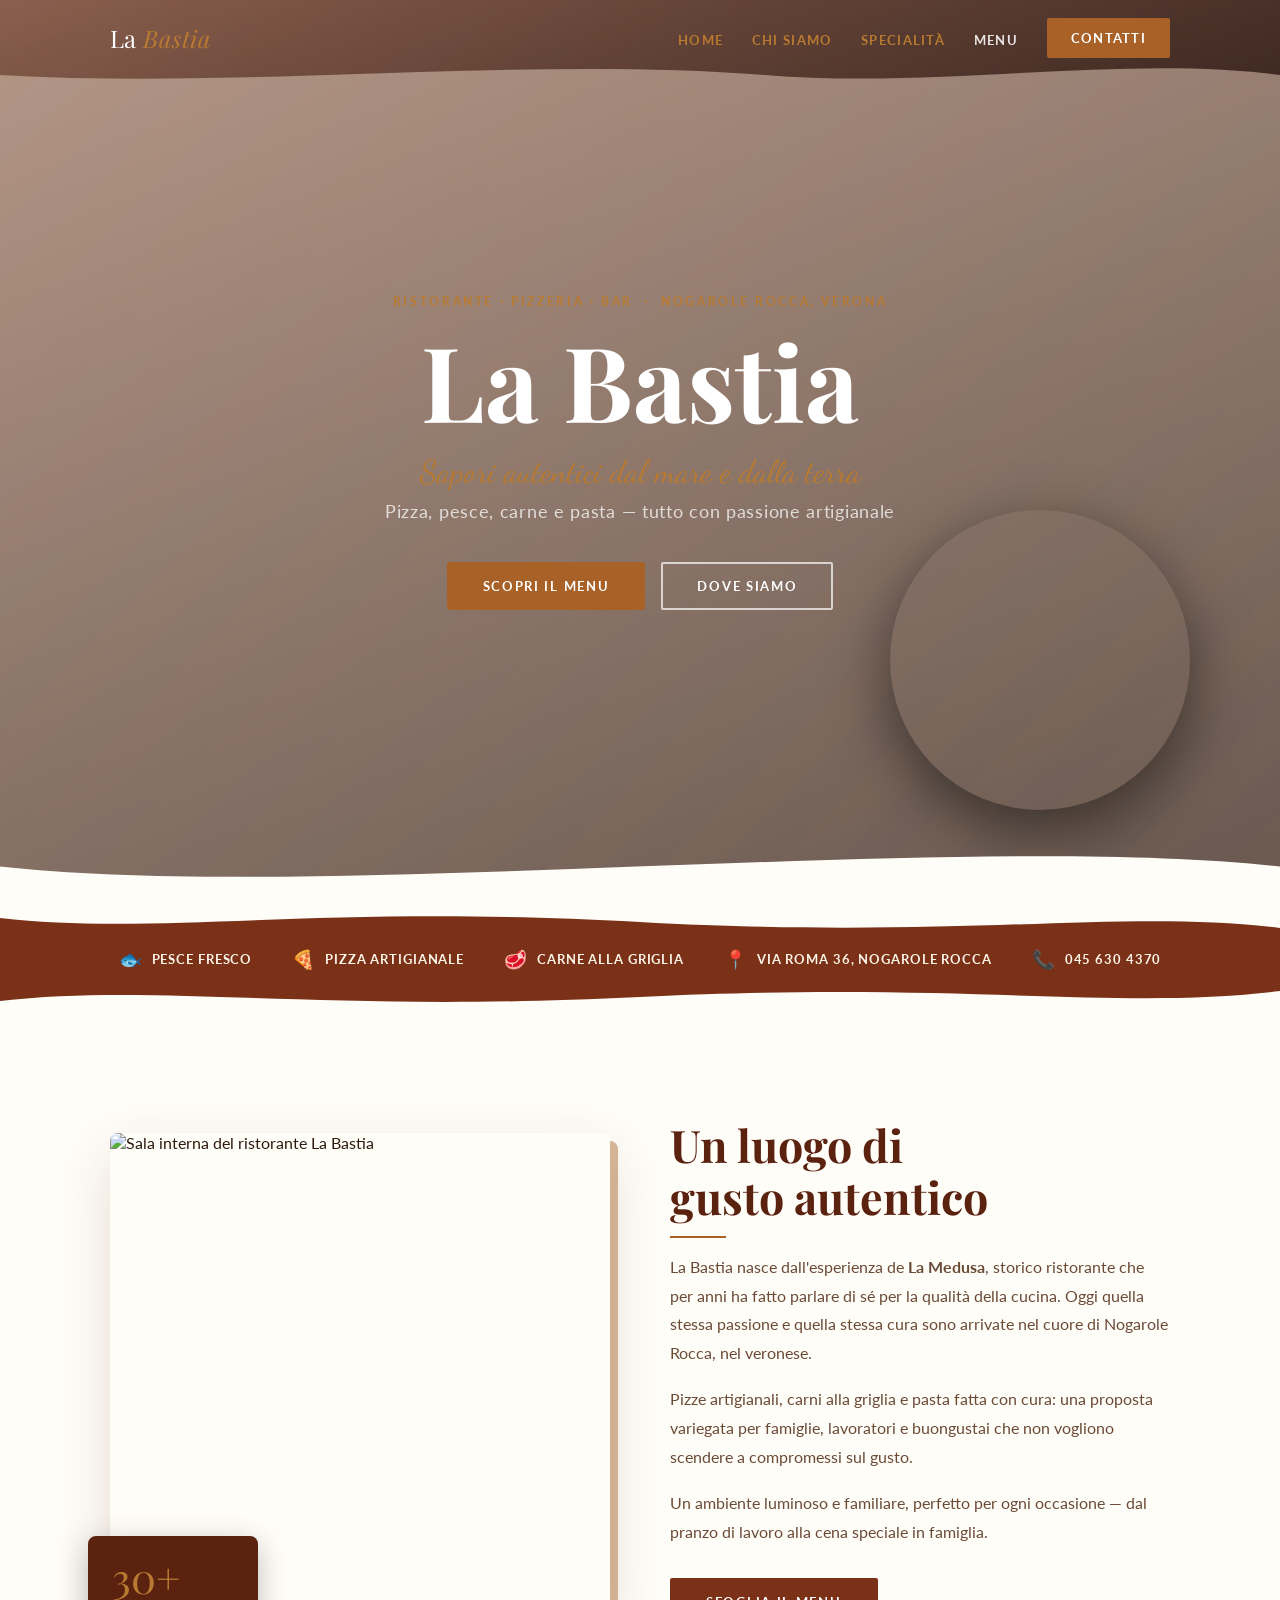
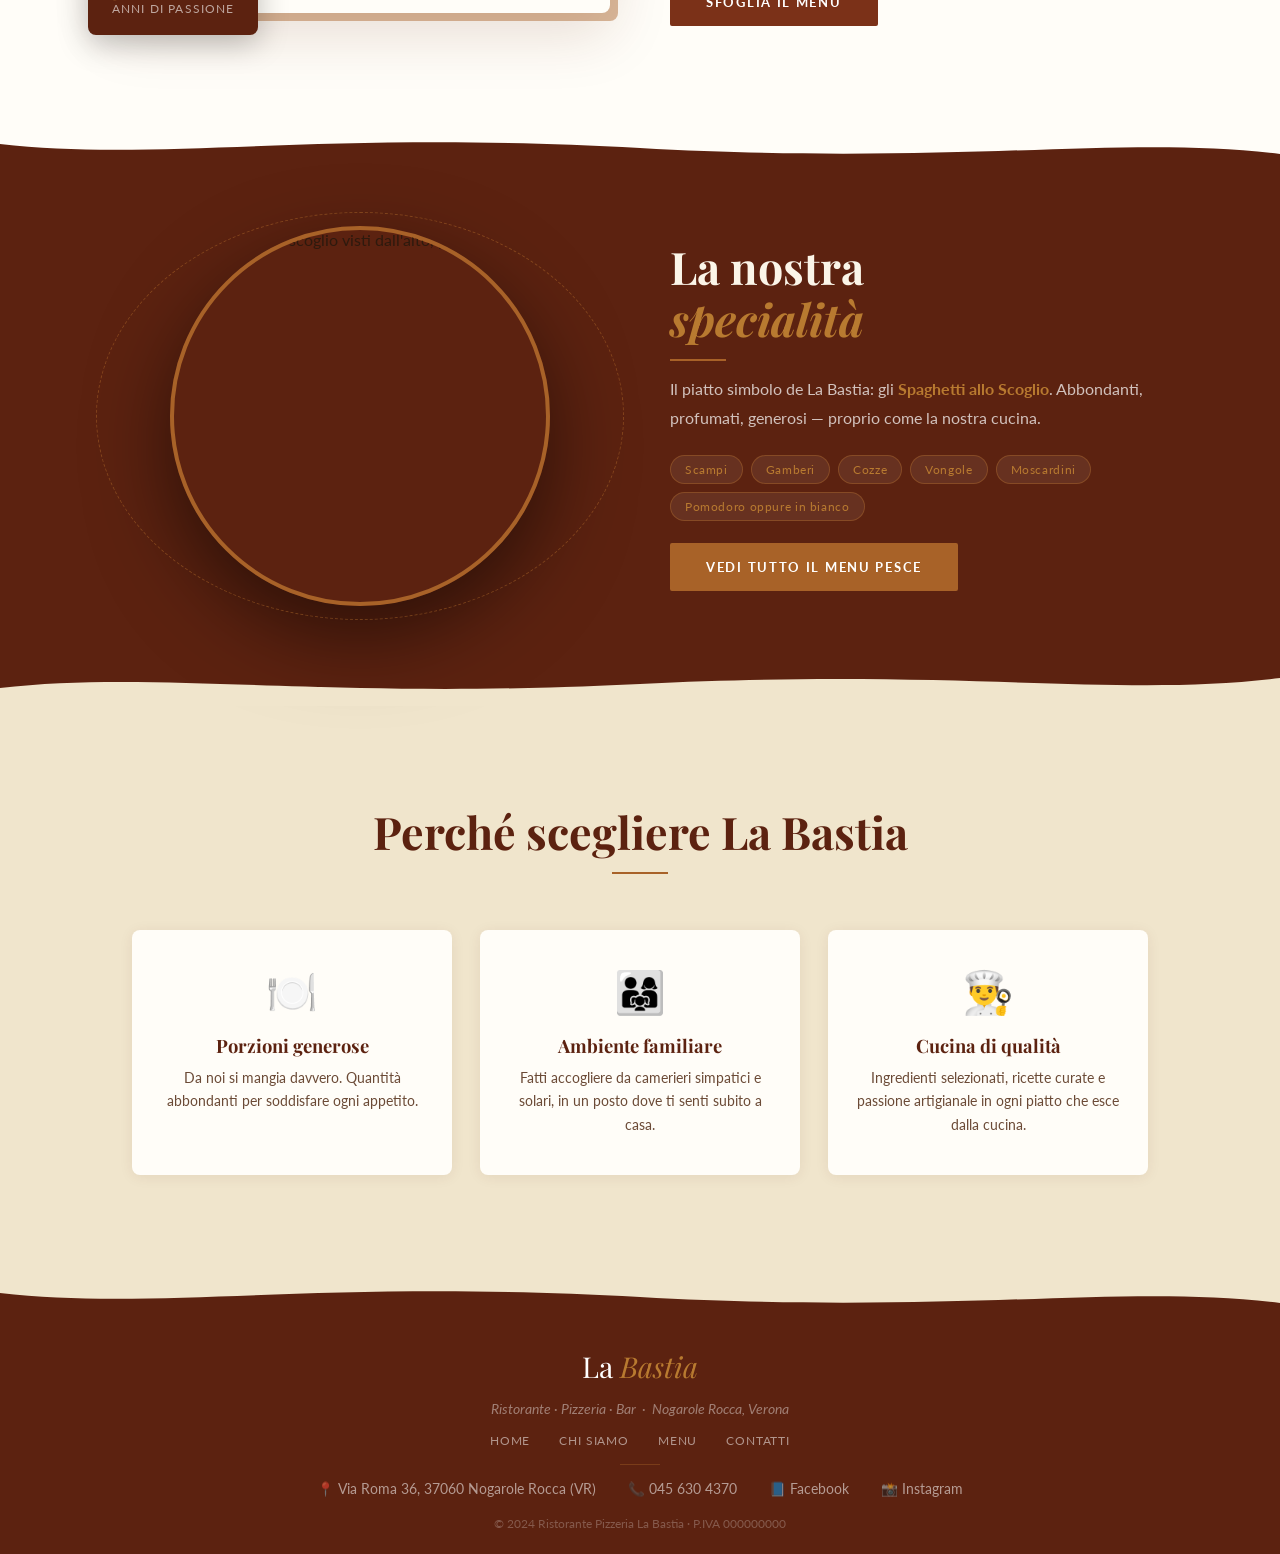
==== index.html @ c246ad60 "Refactor styles and enhance layout for improved UI; update navbar behavior and add lunch menu sectio" ====
<!DOCTYPE html>
<html lang="it">
<head>
  <meta charset="UTF-8" />
  <meta name="viewport" content="width=device-width, initial-scale=1.0" />
  <title>La Bastia – Ristorante Pizzeria | Nogarole Rocca</title>
  <meta name="description" content="La Bastia, ristorante pizzeria a Nogarole Rocca (VR). Pizza, pesce, carne e pasta. Specialità: spaghetti allo scoglio. Tel: 0456304370" />
  <link rel="preconnect" href="https://fonts.googleapis.com" />
  <link rel="preconnect" href="https://fonts.gstatic.com" crossorigin />
  <link href="https://fonts.googleapis.com/css2?family=Playfair+Display:ital,wght@0,400;0,600;0,700;1,400;1,600&family=Lato:wght@300;400;700&family=Dancing+Script:wght@600&display=swap" rel="stylesheet" />
  <link rel="stylesheet" href="css/style.css" />
  <link rel="stylesheet" href="css/home.css" />
</head>
<body>

<!-- ══ MOBILE MENU ══════════════════════════════════════════════ -->
<nav class="mobile-menu" id="mobileMenu" aria-label="Menu mobile">
  <a href="index.html" class="active">Home</a>
  <a href="index.html#chi-siamo">Chi siamo</a>
  <a href="index.html#specialita">Specialità</a>
  <a href="menu.html">Menu</a>
  <a href="contatti.html">Contatti</a>
</nav>

<!-- ══ NAVBAR ═══════════════════════════════════════════════════ -->
<header id="navbar" role="banner">
  <div class="container nav-inner">
    <a href="index.html" class="nav-logo">La <em>Bastia</em></a>
    <ul class="nav-links" role="list">
      <li><a href="index.html" class="active">Home</a></li>
      <li><a href="index.html#chi-siamo">Chi siamo</a></li>
      <li><a href="index.html#specialita">Specialità</a></li>
      <li><a href="menu.html">Menu</a></li>
      <li><a href="contatti.html" class="btn btn-amber">Contatti</a></li>
    </ul>
    <button class="nav-toggle" id="navToggle" aria-label="Apri menu" aria-expanded="false">
      <span></span><span></span><span></span>
    </button>
  </div>
</header>

<!-- ══ HERO ══════════════════════════════════════════════════════ -->
<section id="hero" aria-label="Benvenuto">
  <div class="hero-bg"></div>

  <!-- Piatto circolare (desktop) -->
  <div class="hero-dish" aria-hidden="true">
    <img
      src="img/spaghettirotanti.jpg"
      alt="Spaghetti allo scoglio visti dall'alto"
    />
  </div>

  <div class="hero-content">
    <span class="hero-eyebrow">Ristorante · Pizzeria · Bar &nbsp;·&nbsp; Nogarole Rocca, Verona</span>
    <h1 class="hero-title">La Bastia</h1>
    <p class="hero-script">Sapori autentici dal mare e dalla terra</p>
    <p class="hero-tagline">Pizza, pesce, carne e pasta — tutto con passione artigianale</p>
    <div class="hero-ctas">
      <a href="menu.html"      class="btn btn-amber">Scopri il menu</a>
      <a href="contatti.html"  class="btn btn-outline">Dove siamo</a>
    </div>
  </div>

  <div class="hero-wave" aria-hidden="true">
    <svg viewBox="0 0 1440 80" xmlns="http://www.w3.org/2000/svg" preserveAspectRatio="none">
      <path fill="#FFFDF8" d="M0,40 C360,80 1080,0 1440,40 L1440,80 L0,80 Z"/>
    </svg>
  </div>
</section>

<!-- ══ STRIP INFO ════════════════════════════════════════════════ -->
<div id="strip" aria-hidden="true">
  <div class="strip-inner">
    <div class="strip-item"><span class="ico">🐟</span> Pesce fresco</div>
    <div class="strip-item"><span class="ico">🍕</span> Pizza artigianale</div>
    <div class="strip-item"><span class="ico">🥩</span> Carne alla griglia</div>
    <div class="strip-item"><span class="ico">📍</span> Via Roma 36, Nogarole Rocca</div>
    <div class="strip-item"><span class="ico">📞</span> <a href="tel:+390456304370" style="color:inherit">045 630 4370</a></div>
  </div>
</div>

<!-- ══ CHI SIAMO ═════════════════════════════════════════════════ -->
<section id="chi-siamo" aria-label="Chi siamo">
  <div class="container">
    <div class="chi-grid">

      <div class="chi-img-wrap">
        <img
          src="img/sala.jpg"
          alt="Sala interna del ristorante La Bastia"
          loading="lazy"
        />
        <div class="chi-badge">
          <div class="num">30+</div>
          <div class="lbl">anni di passione</div>
        </div>
      </div>

      <div class="chi-text">
        <h2 class="section-title">Un luogo di<br/>gusto autentico</h2>
        <span class="amber-line"></span>
        <p>La Bastia nasce dall'esperienza de <strong>La Medusa</strong>, storico ristorante che per anni ha fatto parlare di sé per la qualità della cucina. Oggi quella stessa passione e quella stessa cura sono arrivate nel cuore di Nogarole Rocca, nel veronese.</p>
        <p>Pizze artigianali, carni alla griglia e pasta fatta con cura: una proposta variegata per famiglie, lavoratori e buongustai che non vogliono scendere a compromessi sul gusto.</p>
        <p>Un ambiente luminoso e familiare, perfetto per ogni occasione — dal pranzo di lavoro alla cena speciale in famiglia.</p>
        <a href="menu.html" class="btn btn-rust">Sfoglia il menu</a>
      </div>

    </div>
  </div>
</section>

<!-- ══ SPECIALITÀ ════════════════════════════════════════════════ -->
<section id="specialita" aria-label="La specialità della casa">
  <div class="container">
    <div class="spec-grid">

      <div class="spec-img">
        <div class="plate">
          <img
            src="img/spaghetti-scoglio.jpg"
            alt="Spaghetti allo scoglio visti dall'alto, piatto della casa"
            loading="lazy"
          />
        </div>
        <div class="ring" aria-hidden="true"></div>
      </div>

      <div class="spec-text">
        <h2 class="section-title on-dark">La nostra<br/><em style="color:var(--amber-lt)">specialità</em></h2>
        <span class="amber-line"></span>
        <p>Il piatto simbolo de La Bastia: gli <strong style="color:var(--amber-lt)">Spaghetti allo Scoglio</strong>. Abbondanti, profumati, generosi — proprio come la nostra cucina.</p>
        <div class="tags">
          <span class="tag">Scampi</span>
          <span class="tag">Gamberi</span>
          <span class="tag">Cozze</span>
          <span class="tag">Vongole</span>
          <span class="tag">Moscardini</span>
          <span class="tag">Pomodoro oppure in bianco</span>
        </div>
        <a href="menu.html#pesce" class="btn btn-amber">Vedi tutto il menu pesce</a>
      </div>

    </div>
  </div>
</section>

<!-- ══ PERCHÉ NOI ════════════════════════════════════════════════ -->
<section id="perche" aria-label="Perché sceglierci">
  <div class="container">
    <h2 class="section-title">Perché scegliere La Bastia</h2>
    <span class="amber-line"></span>
    <div class="perche-grid">
      <div class="perche-card">
        <div class="perche-icon">🍽️</div>
        <h3>Porzioni generose</h3>
        <p>Da noi si mangia davvero. Quantità abbondanti per soddisfare ogni appetito.</p>
      </div>
      <div class="perche-card">
        <div class="perche-icon">👨‍👩‍👧</div>
        <h3>Ambiente familiare</h3>
        <p>Fatti accogliere da camerieri simpatici e solari, in un posto dove ti senti subito a casa.</p>
      </div>
      <div class="perche-card">
        <div class="perche-icon">👨‍🍳</div>
        <h3>Cucina di qualità</h3>
        <p>Ingredienti selezionati, ricette curate e passione artigianale in ogni piatto che esce dalla cucina.</p>
      </div>
    </div>
  </div>
</section>

<!-- ══ FOOTER ════════════════════════════════════════════════════ -->
<footer id="footer" role="contentinfo">
  <div class="container footer-inner">
    <div class="footer-logo">La <em>Bastia</em></div>
    <p class="footer-tag">Ristorante · Pizzeria · Bar &nbsp;·&nbsp; Nogarole Rocca, Verona</p>
    <nav class="footer-nav" aria-label="Link footer">
      <a href="index.html">Home</a>
      <a href="index.html#chi-siamo">Chi siamo</a>
      <a href="menu.html">Menu</a>
      <a href="contatti.html">Contatti</a>
    </nav>
    <div class="footer-divider"></div>
    <div class="footer-contacts">
      <span>📍 Via Roma 36, 37060 Nogarole Rocca (VR)</span>
      <a href="tel:+390456304370">📞 045 630 4370</a>
      <a href="https://www.facebook.com/p/La-Bastia-pizzeria-ristorante-61551666945159/" target="_blank" rel="noopener">📘 Facebook</a>
      <a href="https://www.instagram.com/labastiaristorantepizzeria/" target="_blank" rel="noopener">📸 Instagram</a>
    </div>
    <p class="footer-copy">© 2024 Ristorante Pizzeria La Bastia · P.IVA 000000000</p>
  </div>
</footer>

<button id="scroll-top" aria-label="Torna in cima">↑</button>

<script src="js/main.js"></script>
</body>
</html>
---- css/style.css ----
/* ═══════════════════════════════════════════════════════════════
   style.css — Stili condivisi La Bastia
   (reset, variabili, utility, navbar, footer, mobile menu)
═══════════════════════════════════════════════════════════════ */

/* ─── RESET & BASE ─────────────────────────────────────────── */
*, *::before, *::after {
  box-sizing: border-box;
  margin: 0;
  padding: 0;
}

:root {
  --rust:      #7B3118;
  --rust-dk:   #5C2210;
  --rust-mid:  #8B3A1E;
  --amber:     #A86228;
  --amber-lt:  #B87A30;
  --cream:     #FBF5E8;
  --cream-dk:  #F0E5CC;
  --cream-md:  #F5EDDA;
  --warm-white:#FFFDF8;
  --text:      #2E1A0E;
  --text-lt:   #6B4A36;
  --white:     #FFFFFF;
  --radius:    8px;
  --ff-head:   'Playfair Display', Georgia, serif;
  --ff-script: 'Dancing Script', cursive;
  --ff-body:   'Lato', Arial, sans-serif;
  --t:         0.3s ease;
}

html {
  scroll-behavior: smooth;
}

body {
  font-family: var(--ff-body);
  color: var(--text);
  background: var(--cream);
  overflow-x: hidden;
}

img {
  display: block;
  max-width: 100%;
}

a {
  color: inherit;
  text-decoration: none;
}

ul {
  list-style: none;
}

/* ─── UTILITY ───────────────────────────────────────────────── */
.container {
  max-width: 1100px;
  margin: 0 auto;
  padding: 0 20px;
}

.section-title {
  font-family: var(--ff-head);
  font-size: clamp(2rem, 5vw, 2.8rem);
  color: var(--rust-dk);
  text-align: center;
  line-height: 1.15;
}

.section-title.on-dark {
  color: var(--cream);
}

.amber-line {
  display: block;
  width: 56px;
  height: 2px;
  background: var(--amber);
  margin: 0.9rem auto;
}

.section-sub {
  font-size: 1rem;
  color: var(--text-lt);
  text-align: center;
  max-width: 580px;
  margin: 0 auto 3rem;
  line-height: 1.75;
}

.section-sub.on-dark {
  color: rgba(255, 255, 255, 0.72);
}

/* ─── BOTTONI ───────────────────────────────────────────────── */
.btn {
  display: inline-block;
  padding: 14px 34px;
  border-radius: 2px;
  font-family: var(--ff-body);
  font-size: 0.82rem;
  font-weight: 700;
  letter-spacing: 0.13em;
  text-transform: uppercase;
  cursor: pointer;
  transition: var(--t);
  border: 2px solid transparent;
}

.btn-amber {
  background: var(--amber);
  color: var(--white);
  border-color: var(--amber);
}
.btn-amber:hover {
  background: var(--amber-lt);
  border-color: var(--amber-lt);
}

.btn-outline {
  background: transparent;
  color: var(--white);
  border-color: rgba(255, 255, 255, 0.7);
}
.btn-outline:hover {
  background: var(--white);
  color: var(--rust-dk);
  border-color: var(--white);
}

.btn-rust {
  background: var(--rust);
  color: var(--white);
  border-color: var(--rust);
}
.btn-rust:hover {
  background: var(--rust-mid);
  border-color: var(--rust-mid);
}

/* ─── PAGE HEADER (per pagine interne) ─────────────────────── */
.page-header {
  background: var(--rust-dk);
  padding: 140px 0 64px;
  text-align: center;
  position: relative;
  overflow: hidden;
}

.page-header::before {
  content: '';
  position: absolute;
  inset: 0;
  background: repeating-linear-gradient(
    135deg,
    transparent,
    transparent 40px,
    rgba(193, 120, 48, 0.04) 40px,
    rgba(193, 120, 48, 0.04) 80px
  );
}

.page-header .ph-label {
  display: inline-block;
  font-size: 0.74rem;
  font-weight: 700;
  letter-spacing: 0.22em;
  text-transform: uppercase;
  color: var(--amber-lt);
  margin-bottom: 0.8rem;
  position: relative;
}

.page-header h1 {
  font-family: var(--ff-head);
  font-size: clamp(2.4rem, 7vw, 4rem);
  color: var(--white);
  line-height: 1.1;
  position: relative;
}

.page-header h1 em {
  font-style: italic;
  color: var(--amber-lt);
}

.page-header .ph-wave {
  position: absolute;
  bottom: -2px;
  left: 0;
  right: 0;
}

.page-header .ph-wave svg {
  display: block;
  width: 100%;
}

/* ─── NAVBAR ────────────────────────────────────────────────── */
#navbar {
  position: fixed;
  top: 0;
  left: 0;
  right: 0;
  z-index: 1000;
  padding: 18px 0 46px;
  background: linear-gradient(160deg, rgba(92, 34, 16, 0.48) 0%, rgba(30, 10, 5, 0.74) 100%);
  -webkit-mask-image: url("data:image/svg+xml,%3Csvg xmlns='http://www.w3.org/2000/svg' viewBox='0 0 1440 100' preserveAspectRatio='none'%3E%3Cpath fill='white' d='M0,0 L1440,0 L1440,72 C1260,52 1060,86 860,72 C580,54 280,86 0,72 Z'/%3E%3C/svg%3E");
  mask-image: url("data:image/svg+xml,%3Csvg xmlns='http://www.w3.org/2000/svg' viewBox='0 0 1440 100' preserveAspectRatio='none'%3E%3Cpath fill='white' d='M0,0 L1440,0 L1440,72 C1260,52 1060,86 860,72 C580,54 280,86 0,72 Z'/%3E%3C/svg%3E");
  -webkit-mask-size: 100% 100%;
  mask-size: 100% 100%;
  -webkit-mask-repeat: no-repeat;
  mask-repeat: no-repeat;
  transition: padding var(--t), box-shadow var(--t);
}

#navbar.scrolled {
  padding: 12px 0 46px;
  box-shadow: 0 2px 20px rgba(0, 0, 0, 0.35);
}

.nav-inner {
  display: flex;
  align-items: center;
  justify-content: space-between;
}

.nav-logo {
  font-family: var(--ff-head);
  font-size: 1.5rem;
  color: var(--white);
  letter-spacing: 0.02em;
}

.nav-logo em {
  font-style: italic;
  color: var(--amber-lt);
}

.nav-links {
  display: flex;
  gap: 1.8rem;
  align-items: center;
}

.nav-links a {
  color: rgba(255, 255, 255, 0.88);
  font-size: 0.8rem;
  letter-spacing: 0.1em;
  text-transform: uppercase;
  font-weight: 700;
  transition: color var(--t);
}

.nav-links a:hover,
.nav-links a.active {
  color: var(--amber-lt);
}

.nav-links .btn-amber {
  padding: 10px 22px;
  letter-spacing: 0.1em;
  color: var(--white);
}

/* hamburger */
.nav-toggle {
  display: none;
  flex-direction: column;
  gap: 5px;
  cursor: pointer;
  background: none;
  border: none;
  padding: 4px;
}

.nav-toggle span {
  display: block;
  width: 26px;
  height: 2px;
  background: var(--white);
  transition: var(--t);
}

.nav-toggle.open span:nth-child(1) {
  transform: translateY(7px) rotate(45deg);
}
.nav-toggle.open span:nth-child(2) {
  opacity: 0;
}
.nav-toggle.open span:nth-child(3) {
  transform: translateY(-7px) rotate(-45deg);
}

/* ─── MOBILE MENU OVERLAY ───────────────────────────────────── */
.mobile-menu {
  display: none;
  position: fixed;
  inset: 0;
  background: var(--rust-dk);
  z-index: 999;
  flex-direction: column;
  align-items: center;
  justify-content: center;
  gap: 2rem;
}

.mobile-menu.active {
  display: flex;
}

.mobile-menu a {
  color: var(--white);
  font-family: var(--ff-head);
  font-size: 1.9rem;
  font-style: italic;
  transition: color var(--t);
}

.mobile-menu a:hover,
.mobile-menu a.active {
  color: var(--amber-lt);
}

/* ─── FOOTER ────────────────────────────────────────────────── */
#footer {
  position: relative;
  background: var(--rust-dk);
  padding: 72px 0 24px;
}

#footer::before {
  content: '';
  position: absolute;
  top: 0;
  left: 0;
  right: 0;
  height: 40px;
  background: url("data:image/svg+xml,%3Csvg xmlns='http://www.w3.org/2000/svg' viewBox='0 0 1440 40' preserveAspectRatio='none'%3E%3Cpath fill='%23F0E5CC' d='M0,0 L1440,0 L1440,28 C1260,8 1080,40 720,22 C360,4 180,36 0,18 Z'/%3E%3C/svg%3E") center/100% 100% no-repeat;
  pointer-events: none;
}

.footer-inner {
  display: flex;
  flex-direction: column;
  align-items: center;
  gap: 16px;
  text-align: center;
  position: relative;
  z-index: 1;
}

.footer-logo {
  font-family: var(--ff-head);
  font-size: 1.8rem;
  color: var(--white);
}

.footer-logo em {
  font-style: italic;
  color: var(--amber-lt);
}

.footer-tag {
  font-style: italic;
  color: rgba(255, 255, 255, 0.42);
  font-size: 0.85rem;
}

.footer-nav {
  display: flex;
  gap: 1.8rem;
  flex-wrap: wrap;
  justify-content: center;
}

.footer-nav a {
  color: rgba(255, 255, 255, 0.52);
  font-size: 0.78rem;
  letter-spacing: 0.07em;
  text-transform: uppercase;
  transition: color var(--t);
}

.footer-nav a:hover {
  color: var(--amber-lt);
}

.footer-divider {
  width: 40px;
  height: 1px;
  background: rgba(193, 120, 48, 0.3);
}

.footer-contacts {
  display: flex;
  gap: 2rem;
  flex-wrap: wrap;
  justify-content: center;
  font-size: 0.85rem;
  color: rgba(255, 255, 255, 0.55);
}

.footer-contacts a {
  color: rgba(255, 255, 255, 0.55);
  transition: color var(--t);
}

.footer-contacts a:hover {
  color: var(--amber-lt);
}

.footer-copy {
  color: rgba(255, 255, 255, 0.25);
  font-size: 0.72rem;
  margin-top: 4px;
}

/* ─── SCROLL TOP ────────────────────────────────────────────── */
#scroll-top {
  position: fixed;
  bottom: 26px;
  right: 26px;
  width: 44px;
  height: 44px;
  border-radius: 50%;
  background: var(--rust);
  color: var(--white);
  border: none;
  font-size: 1.1rem;
  cursor: pointer;
  display: flex;
  align-items: center;
  justify-content: center;
  opacity: 0;
  transform: translateY(10px);
  transition: opacity 0.3s, transform 0.3s, background 0.2s;
  z-index: 998;
  box-shadow: 0 4px 14px rgba(0, 0, 0, 0.25);
}

#scroll-top.visible {
  opacity: 1;
  transform: translateY(0);
}

#scroll-top:hover {
  background: var(--amber);
}

/* ─── RESPONSIVE NAVBAR ─────────────────────────────────────── */
@media (max-width: 768px) {
  .nav-links {
    display: none;
  }

  .nav-toggle {
    display: flex;
  }
}
---- css/home.css ----
/* ═══════════════════════════════════════════════════════════════
   home.css — Stili pagina Home (index.html)
   (hero, strip, chi siamo, specialità, perché noi)
═══════════════════════════════════════════════════════════════ */

/* ─── HERO ──────────────────────────────────────────────────── */
#hero {
  position: relative;
  height: 100vh;
  min-height: 600px;
  display: flex;
  align-items: center;
  justify-content: center;
  overflow: hidden;
}

.hero-bg {
  position: absolute;
  inset: 0;
  background:
    linear-gradient(160deg, rgba(92, 34, 16, 0.44) 0%, rgba(30, 10, 5, 0.67) 100%),
    url('../img/hero-spaghetti.jpg') center / cover no-repeat;
}

.hero-bg::after {
  content: '';
  position: absolute;
  inset: 0;
  background: repeating-linear-gradient(
    135deg,
    transparent,
    transparent 40px,
    rgba(193, 120, 48, 0.03) 40px,
    rgba(193, 120, 48, 0.03) 80px
  );
}

.hero-wave {
  position: absolute;
  bottom: -2px;
  left: 0;
  right: 0;
}

.hero-wave svg {
  display: block;
  width: 100%;
}

.hero-content {
  position: relative;
  z-index: 2;
  text-align: center;
  padding: 0 20px;
  animation: fadeUp 1s ease 0.2s both;
}

.hero-eyebrow {
  display: inline-block;
  font-size: 0.75rem;
  font-weight: 700;
  letter-spacing: 0.22em;
  text-transform: uppercase;
  color: var(--amber-lt);
  margin-bottom: 1.2rem;
}

.hero-title {
  font-family: var(--ff-head);
  font-size: clamp(3.2rem, 11vw, 6.5rem);
  color: var(--white);
  line-height: 1;
  margin-bottom: 0.2em;
}

.hero-script {
  font-family: var(--ff-script);
  font-size: clamp(1.4rem, 4vw, 2rem);
  color: var(--amber-lt);
  margin-bottom: 0.6rem;
}

.hero-tagline {
  font-size: clamp(0.95rem, 2.5vw, 1.1rem);
  color: rgba(255, 255, 255, 0.75);
  letter-spacing: 0.04em;
  margin-bottom: 2.5rem;
}

.hero-ctas {
  display: flex;
  gap: 1rem;
  justify-content: center;
  flex-wrap: wrap;
}

/* piatto circolare desktop */
.hero-dish {
  position: absolute;
  bottom: 90px;
  right: 7%;
  width: min(300px, 33vw);
  aspect-ratio: 1;
  border-radius: 50%;
  overflow: hidden;
  box-shadow: 0 20px 60px rgba(0, 0, 0, 0.5);
  display: none;
  animation: spin 12s linear infinite;
}

@keyframes spin {
  from { transform: rotate(0deg); }
  to   { transform: rotate(360deg); }
}

.hero-dish img {
  width: 100%;
  height: 100%;
  object-fit: cover;
  transform: scale(1.155);
}

@media (min-width: 1000px) {
  .hero-dish {
    display: block;
  }
}

@keyframes fadeUp {
  from { opacity: 0; transform: translateY(28px); }
  to   { opacity: 1; transform: translateY(0); }
}

/* ─── INFO STRIP ────────────────────────────────────────────── */
#strip {
  position: relative;
  background: var(--rust);
  padding: 48px 20px;
}

#strip::before,
#strip::after {
  content: '';
  position: absolute;
  left: 0;
  right: 0;
  height: 40px;
  pointer-events: none;
}

#strip::before {
  top: 0;
  background: url("data:image/svg+xml,%3Csvg xmlns='http://www.w3.org/2000/svg' viewBox='0 0 1440 40' preserveAspectRatio='none'%3E%3Cpath fill='%23FFFDF8' d='M0,0 L1440,0 L1440,28 C1260,8 1080,40 720,22 C360,4 180,36 0,18 Z'/%3E%3C/svg%3E") center/100% 100% no-repeat;
}

#strip::after {
  bottom: 0;
  background: url("data:image/svg+xml,%3Csvg xmlns='http://www.w3.org/2000/svg' viewBox='0 0 1440 40' preserveAspectRatio='none'%3E%3Cpath fill='%23FFFDF8' d='M0,40 L1440,40 L1440,12 C1260,32 1080,2 720,18 C360,34 180,4 0,22 Z'/%3E%3C/svg%3E") center/100% 100% no-repeat;
}

.strip-inner {
  display: flex;
  flex-wrap: wrap;
  justify-content: center;
  align-items: center;
  gap: 1rem 2.5rem;
  position: relative;
  z-index: 1;
}

.strip-item {
  display: flex;
  align-items: center;
  gap: 9px;
  color: var(--cream);
  font-weight: 700;
  font-size: 0.79rem;
  letter-spacing: 0.07em;
  text-transform: uppercase;
}

.strip-item .ico {
  font-size: 1.15rem;
}

/* ─── CHI SIAMO ─────────────────────────────────────────────── */
#chi-siamo {
  padding: 100px 0;
  background: var(--warm-white);
}

.chi-grid {
  display: grid;
  grid-template-columns: 1fr 1fr;
  gap: 60px;
  align-items: center;
}

.chi-img-wrap {
  position: relative;
}

.chi-img-wrap img {
  border-radius: var(--radius);
  width: 100%;
  height: 480px;
  object-fit: cover;
  box-shadow: 8px 8px 0 rgba(168, 98, 40, 0.45), 0 20px 60px rgba(92, 34, 16, 0.15);
}

.chi-badge {
  position: absolute;
  bottom: -22px;
  left: -22px;
  background: var(--rust-dk);
  color: var(--white);
  border-radius: var(--radius);
  padding: 20px 24px;
  box-shadow: 0 8px 30px rgba(0, 0, 0, 0.25);
}

.chi-badge .num {
  font-family: var(--ff-head);
  font-size: 2.6rem;
  color: var(--amber-lt);
  line-height: 1;
}

.chi-badge .lbl {
  font-size: 0.72rem;
  letter-spacing: 0.1em;
  text-transform: uppercase;
  color: rgba(255, 255, 255, 0.6);
  margin-top: 4px;
}

.chi-text .section-title,
.chi-text .amber-line,
.chi-text .section-sub {
  text-align: left;
  margin-left: 0;
}

.chi-text .amber-line {
  margin: 0.9rem 0;
}

.chi-text p {
  color: var(--text-lt);
  line-height: 1.85;
  font-size: 0.97rem;
  margin-bottom: 1.1rem;
}

.chi-text p:last-of-type {
  margin-bottom: 2rem;
}

@media (max-width: 768px) {
  #chi-siamo {
    padding: 70px 0;
  }

  .chi-grid {
    grid-template-columns: 1fr;
    gap: 40px;
  }

  .chi-text .section-title,
  .chi-text .section-sub {
    text-align: center;
  }

  .chi-text .amber-line {
    margin: 0.9rem auto;
  }

  .chi-text {
    order: 1;
  }

  .chi-img-wrap {
    order: 2;
  }

  .chi-badge {
    left: 10px;
  }
}

/* ─── SPECIALITÀ ────────────────────────────────────────────── */
#specialita {
  padding: 100px 0;
  background: var(--rust-dk);
  position: relative;
}

#specialita::before,
#specialita::after {
  content: '';
  position: absolute;
  left: 0;
  right: 0;
  height: 40px;
  pointer-events: none;
}

#specialita::before {
  top: 0;
  background: url("data:image/svg+xml,%3Csvg xmlns='http://www.w3.org/2000/svg' viewBox='0 0 1440 40' preserveAspectRatio='none'%3E%3Cpath fill='%23FFFDF8' d='M0,0 L1440,0 L1440,28 C1260,8 1080,40 720,22 C360,4 180,36 0,18 Z'/%3E%3C/svg%3E") center/100% 100% no-repeat;
}

#specialita::after {
  bottom: 0;
  background: url("data:image/svg+xml,%3Csvg xmlns='http://www.w3.org/2000/svg' viewBox='0 0 1440 40' preserveAspectRatio='none'%3E%3Cpath fill='%23F0E5CC' d='M0,40 L1440,40 L1440,12 C1260,32 1080,2 720,18 C360,34 180,4 0,22 Z'/%3E%3C/svg%3E") center/100% 100% no-repeat;
}

.spec-grid {
  display: grid;
  grid-template-columns: 1fr 1fr;
  gap: 60px;
  align-items: center;
}

.spec-img {
  position: relative;
  display: flex;
  justify-content: center;
}

.spec-img .plate {
  width: min(380px, 90%);
  aspect-ratio: 1;
  border-radius: 50%;
  overflow: hidden;
  border: 4px solid var(--amber);
  box-shadow: 0 30px 80px rgba(0, 0, 0, 0.5);
}

.spec-img .plate img {
  width: 100%;
  height: 100%;
  object-fit: cover;
}

.spec-img .ring {
  position: absolute;
  inset: -14px;
  border-radius: 50%;
  border: 1px dashed rgba(193, 120, 48, 0.4);
  pointer-events: none;
}

.spec-text .section-title {
  text-align: left;
}

.spec-text .amber-line {
  margin: 0.9rem 0;
}

.spec-text p {
  color: rgba(255, 255, 255, 0.72);
  line-height: 1.85;
  font-size: 0.97rem;
  margin-bottom: 1rem;
}

.tags {
  display: flex;
  flex-wrap: wrap;
  gap: 8px;
  margin: 1.4rem 0;
}

.tag {
  background: rgba(255, 255, 255, 0.07);
  border: 1px solid rgba(193, 120, 48, 0.35);
  color: var(--amber-lt);
  padding: 6px 14px;
  border-radius: 100px;
  font-size: 0.78rem;
  letter-spacing: 0.05em;
}

@media (max-width: 768px) {
  #specialita {
    padding: 70px 0;
  }

  .spec-grid {
    grid-template-columns: 1fr;
  }

  .spec-text .section-title {
    text-align: center;
  }

  .spec-text .amber-line {
    margin: 0.9rem auto;
  }

  .spec-text p {
    text-align: center;
  }

  .tags {
    justify-content: center;
  }
}

/* ─── PERCHÉ NOI ────────────────────────────────────────────── */
#perche {
  padding: 100px 0;
  background: var(--cream-dk);
}

.perche-grid {
  display: grid;
  grid-template-columns: repeat(auto-fit, minmax(220px, 320px));
  justify-content: center;
  gap: 28px;
  margin-top: 3.5rem;
}

.perche-card {
  background: var(--warm-white);
  border-radius: var(--radius);
  padding: 36px 26px;
  text-align: center;
  box-shadow: 0 2px 14px rgba(92, 34, 16, 0.08);
  border-bottom: 3px solid transparent;
  transition: var(--t);
}

.perche-card:hover {
  transform: translateY(-4px);
  box-shadow: 0 10px 30px rgba(92, 34, 16, 0.13);
  border-bottom-color: var(--amber);
}

.perche-icon {
  font-size: 2.6rem;
  margin-bottom: 1rem;
}

.perche-card h3 {
  font-family: var(--ff-head);
  font-size: 1.15rem;
  color: var(--rust-dk);
  margin-bottom: 8px;
}

.perche-card p {
  font-size: 0.88rem;
  color: var(--text-lt);
  line-height: 1.65;
}

@media (max-width: 768px) {
  #perche {
    padding: 70px 0;
  }
}
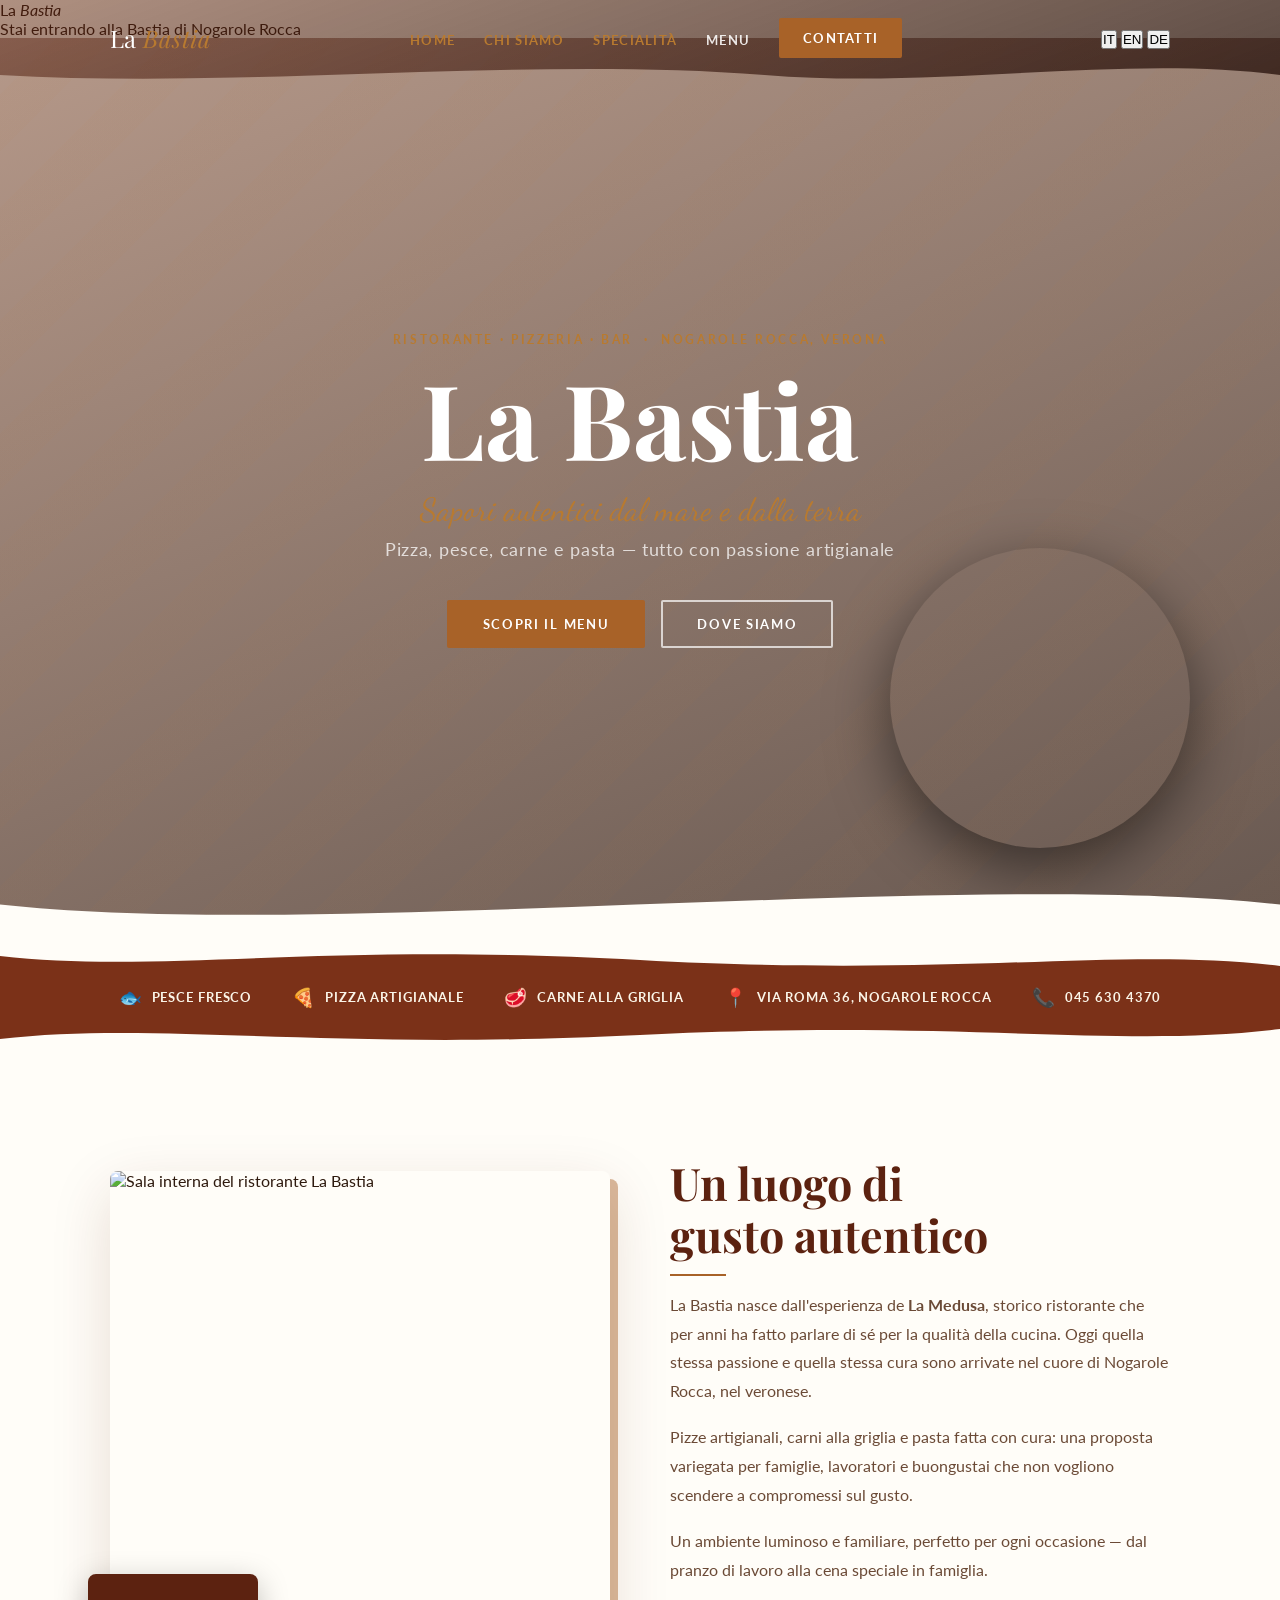
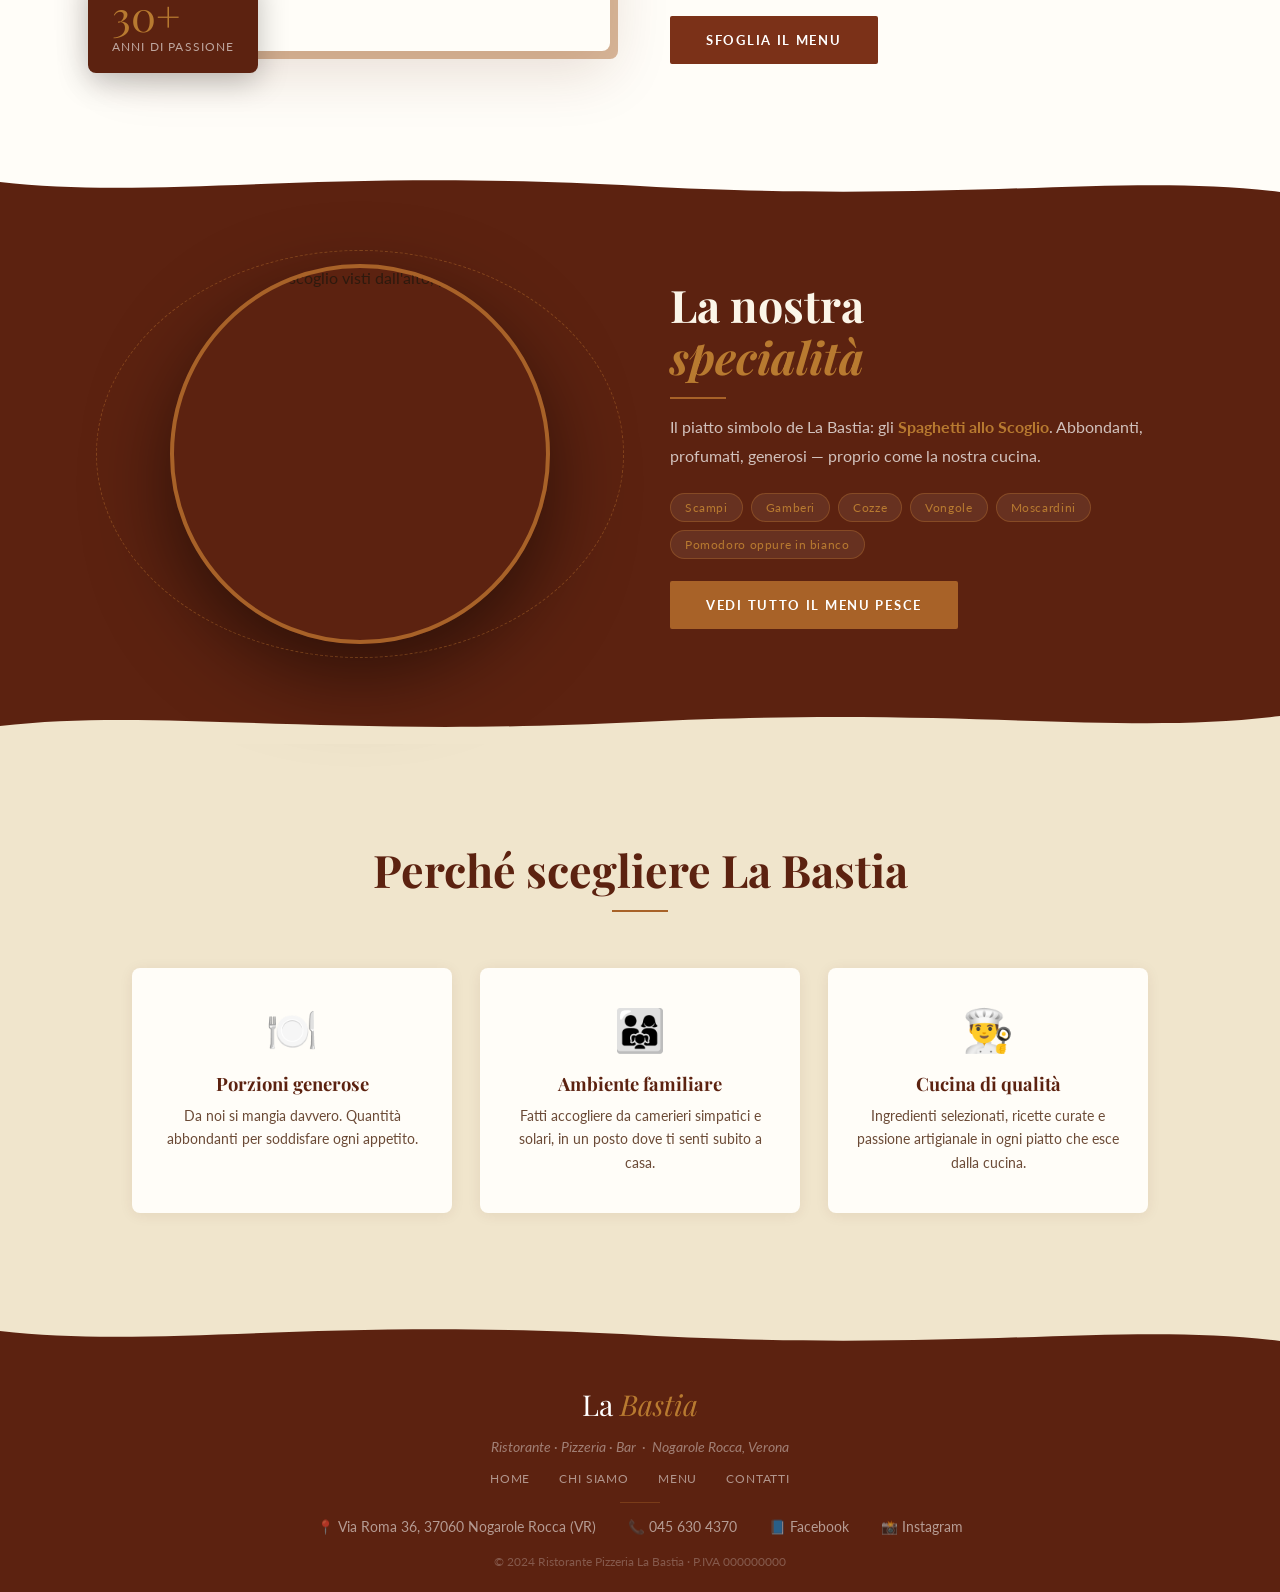
==== commit e3be5dfd: "Add structured data for SEO enhancement across contact, home, and menu pages" ====
--- a/index.html
+++ b/index.html
@@ -3,23 +3,169 @@
 <head>
   <meta charset="UTF-8" />
   <meta name="viewport" content="width=device-width, initial-scale=1.0" />
-  <title>La Bastia – Ristorante Pizzeria | Nogarole Rocca</title>
-  <meta name="description" content="La Bastia, ristorante pizzeria a Nogarole Rocca (VR). Pizza, pesce, carne e pasta. Specialità: spaghetti allo scoglio. Tel: 0456304370" />
+  <title>La Bastia – Ristorante Pizzeria | Nogarole Rocca (VR)</title>
+  <meta name="description" content="La Bastia, ristorante pizzeria a Nogarole Rocca (VR). Pizza artigianale, pesce fresco, carne alla griglia. Specialità: spaghetti allo scoglio. Tel: 045 630 4370." />
+  <meta name="keywords" content="ristorante Nogarole Rocca, pizzeria Nogarole Rocca, pesce Verona, spaghetti allo scoglio, ristorante Verona, La Bastia, pizzeria Verona, pesce fresco, menu lavoro Verona" />
+  <meta name="author" content="La Bastia Ristorante Pizzeria" />
+  <meta name="robots" content="index, follow" />
+
+  <!-- Canonical -->
+  <link rel="canonical" href="https://www.labastia.it/" />
+
+  <!-- Geo -->
+  <meta name="geo.region" content="IT-VR" />
+  <meta name="geo.placename" content="Nogarole Rocca, Verona" />
+  <meta name="geo.position" content="45.1839;10.8779" />
+  <meta name="ICBM" content="45.1839, 10.8779" />
+
+  <!-- Theme color -->
+  <meta name="theme-color" content="#1a1206" />
+
+  <!-- Open Graph -->
+  <meta property="og:type" content="website" />
+  <meta property="og:url" content="https://www.labastia.it/" />
+  <meta property="og:title" content="La Bastia – Ristorante Pizzeria | Nogarole Rocca" />
+  <meta property="og:description" content="Pizza artigianale, pesce fresco e carne alla griglia a Nogarole Rocca (VR). Specialità: spaghetti allo scoglio. Prenota: 045 630 4370." />
+  <meta property="og:image" content="https://www.labastia.it/img/spaghetti-scoglio.jpg" />
+  <meta property="og:image:alt" content="Spaghetti allo scoglio de La Bastia, Nogarole Rocca" />
+  <meta property="og:image:width" content="1200" />
+  <meta property="og:image:height" content="630" />
+  <meta property="og:locale" content="it_IT" />
+  <meta property="og:site_name" content="La Bastia Ristorante Pizzeria" />
+
+  <!-- Twitter Card -->
+  <meta name="twitter:card" content="summary_large_image" />
+  <meta name="twitter:title" content="La Bastia – Ristorante Pizzeria | Nogarole Rocca" />
+  <meta name="twitter:description" content="Pizza artigianale, pesce fresco e carne alla griglia a Nogarole Rocca (VR). Specialità: spaghetti allo scoglio." />
+  <meta name="twitter:image" content="https://www.labastia.it/img/spaghetti-scoglio.jpg" />
+
+  <!-- Favicon -->
+  <link rel="icon" href="favicon.svg" type="image/svg+xml" />
+  <link rel="shortcut icon" href="favicon.svg" />
+
+  <!-- Fonts -->
   <link rel="preconnect" href="https://fonts.googleapis.com" />
   <link rel="preconnect" href="https://fonts.gstatic.com" crossorigin />
   <link href="https://fonts.googleapis.com/css2?family=Playfair+Display:ital,wght@0,400;0,600;0,700;1,400;1,600&family=Lato:wght@300;400;700&family=Dancing+Script:wght@600&display=swap" rel="stylesheet" />
   <link rel="stylesheet" href="css/style.css" />
   <link rel="stylesheet" href="css/home.css" />
+
+  <!-- Structured Data: WebSite — identifica il sito ufficiale, favorisce i sitelinks -->
+  <script type="application/ld+json">
+  {
+    "@context": "https://schema.org",
+    "@type": "WebSite",
+    "name": "La Bastia Ristorante Pizzeria",
+    "alternateName": ["La Bastia", "Ristorante La Bastia", "Pizzeria La Bastia"],
+    "url": "https://www.labastia.it",
+    "description": "Sito ufficiale del Ristorante Pizzeria La Bastia di Nogarole Rocca (VR).",
+    "inLanguage": ["it", "en", "de"],
+    "publisher": {
+      "@type": "Restaurant",
+      "name": "La Bastia",
+      "telephone": "+390456304370",
+      "address": {
+        "@type": "PostalAddress",
+        "streetAddress": "Via Roma 36",
+        "addressLocality": "Nogarole Rocca",
+        "postalCode": "37060",
+        "addressRegion": "VR",
+        "addressCountry": "IT"
+      }
+    }
+  }
+  </script>
+
+  <!-- Structured Data: Restaurant -->
+  <script type="application/ld+json">
+  {
+    "@context": "https://schema.org",
+    "@type": "Restaurant",
+    "name": "La Bastia",
+    "alternateName": "Ristorante Pizzeria La Bastia",
+    "description": "Ristorante e pizzeria a Nogarole Rocca (VR). Pizza artigianale, pesce fresco, carne alla griglia. Specialità: spaghetti allo scoglio.",
+    "url": "https://www.labastia.it",
+    "telephone": "+390456304370",
+    "image": "https://www.labastia.it/img/spaghetti-scoglio.jpg",
+    "priceRange": "€€",
+    "servesCuisine": ["Italiana", "Pesce", "Pizza", "Carne alla griglia"],
+    "hasMenu": "https://www.labastia.it/menu.html",
+    "address": {
+      "@type": "PostalAddress",
+      "streetAddress": "Via Roma 36",
+      "addressLocality": "Nogarole Rocca",
+      "postalCode": "37060",
+      "addressRegion": "VR",
+      "addressCountry": "IT"
+    },
+    "geo": {
+      "@type": "GeoCoordinates",
+      "latitude": 45.1839,
+      "longitude": 10.8779
+    },
+    "openingHoursSpecification": [
+      {
+        "@type": "OpeningHoursSpecification",
+        "dayOfWeek": ["Tuesday", "Wednesday", "Thursday", "Friday"],
+        "opens": "12:00",
+        "closes": "14:30"
+      },
+      {
+        "@type": "OpeningHoursSpecification",
+        "dayOfWeek": "Friday",
+        "opens": "19:30",
+        "closes": "22:30"
+      },
+      {
+        "@type": "OpeningHoursSpecification",
+        "dayOfWeek": "Saturday",
+        "opens": "12:00",
+        "closes": "14:30"
+      },
+      {
+        "@type": "OpeningHoursSpecification",
+        "dayOfWeek": "Saturday",
+        "opens": "19:30",
+        "closes": "22:30"
+      },
+      {
+        "@type": "OpeningHoursSpecification",
+        "dayOfWeek": "Sunday",
+        "opens": "12:00",
+        "closes": "14:30"
+      }
+    ],
+    "sameAs": [
+      "https://www.facebook.com/p/La-Bastia-pizzeria-ristorante-61551666945159/",
+      "https://www.instagram.com/labastiaristorantepizzeria/"
+    ]
+  }
+  </script>
 </head>
 <body>
 
+<!-- ══ LOADING SCREEN ══════════════════════════════════════════ -->
+<div id="loading-screen" aria-hidden="true">
+  <div class="ls-bg"></div>
+  <div class="ls-content">
+    <div class="ls-logo">La <em>Bastia</em></div>
+    <p class="ls-tagline" data-i18n="ls.tagline">Stai entrando alla Bastia di Nogarole Rocca</p>
+    <div class="ls-spinner"></div>
+  </div>
+</div>
+
 <!-- ══ MOBILE MENU ══════════════════════════════════════════════ -->
 <nav class="mobile-menu" id="mobileMenu" aria-label="Menu mobile">
-  <a href="index.html" class="active">Home</a>
-  <a href="index.html#chi-siamo">Chi siamo</a>
-  <a href="index.html#specialita">Specialità</a>
-  <a href="menu.html">Menu</a>
-  <a href="contatti.html">Contatti</a>
+  <a href="index.html" class="active" data-i18n="nav.home">Home</a>
+  <a href="index.html#chi-siamo" data-i18n="nav.about">Chi siamo</a>
+  <a href="index.html#specialita" data-i18n="nav.specialita">Specialità</a>
+  <a href="menu.html" data-i18n="nav.menu">Menu</a>
+  <a href="contatti.html" data-i18n="nav.contatti">Contatti</a>
+  <div class="mobile-lang">
+    <button class="lang-btn active" data-lang="it">IT</button>
+    <button class="lang-btn" data-lang="en">EN</button>
+    <button class="lang-btn" data-lang="de">DE</button>
+  </div>
 </nav>
 
 <!-- ══ NAVBAR ═══════════════════════════════════════════════════ -->
@@ -27,12 +173,17 @@
   <div class="container nav-inner">
     <a href="index.html" class="nav-logo">La <em>Bastia</em></a>
     <ul class="nav-links" role="list">
-      <li><a href="index.html" class="active">Home</a></li>
-      <li><a href="index.html#chi-siamo">Chi siamo</a></li>
-      <li><a href="index.html#specialita">Specialità</a></li>
-      <li><a href="menu.html">Menu</a></li>
-      <li><a href="contatti.html" class="btn btn-amber">Contatti</a></li>
+      <li><a href="index.html" class="active" data-i18n="nav.home">Home</a></li>
+      <li><a href="index.html#chi-siamo" data-i18n="nav.about">Chi siamo</a></li>
+      <li><a href="index.html#specialita" data-i18n="nav.specialita">Specialità</a></li>
+      <li><a href="menu.html" data-i18n="nav.menu">Menu</a></li>
+      <li><a href="contatti.html" class="btn btn-amber" data-i18n="nav.contatti">Contatti</a></li>
     </ul>
+    <div class="lang-switcher">
+      <button class="lang-btn active" data-lang="it">IT</button>
+      <button class="lang-btn" data-lang="en">EN</button>
+      <button class="lang-btn" data-lang="de">DE</button>
+    </div>
     <button class="nav-toggle" id="navToggle" aria-label="Apri menu" aria-expanded="false">
       <span></span><span></span><span></span>
     </button>
@@ -52,13 +203,13 @@
   </div>
 
   <div class="hero-content">
-    <span class="hero-eyebrow">Ristorante · Pizzeria · Bar &nbsp;·&nbsp; Nogarole Rocca, Verona</span>
+    <span class="hero-eyebrow" data-i18n="hero.eyebrow">Ristorante · Pizzeria · Bar &nbsp;·&nbsp; Nogarole Rocca, Verona</span>
     <h1 class="hero-title">La Bastia</h1>
-    <p class="hero-script">Sapori autentici dal mare e dalla terra</p>
-    <p class="hero-tagline">Pizza, pesce, carne e pasta — tutto con passione artigianale</p>
+    <p class="hero-script" data-i18n="hero.script">Sapori autentici dal mare e dalla terra</p>
+    <p class="hero-tagline" data-i18n="hero.tagline">Pizza, pesce, carne e pasta — tutto con passione artigianale</p>
     <div class="hero-ctas">
-      <a href="menu.html"      class="btn btn-amber">Scopri il menu</a>
-      <a href="contatti.html"  class="btn btn-outline">Dove siamo</a>
+      <a href="menu.html"     class="btn btn-amber"   data-i18n="hero.cta1">Scopri il menu</a>
+      <a href="contatti.html" class="btn btn-outline"  data-i18n="hero.cta2">Dove siamo</a>
     </div>
   </div>
 
@@ -72,9 +223,9 @@
 <!-- ══ STRIP INFO ════════════════════════════════════════════════ -->
 <div id="strip" aria-hidden="true">
   <div class="strip-inner">
-    <div class="strip-item"><span class="ico">🐟</span> Pesce fresco</div>
-    <div class="strip-item"><span class="ico">🍕</span> Pizza artigianale</div>
-    <div class="strip-item"><span class="ico">🥩</span> Carne alla griglia</div>
+    <div class="strip-item"><span class="ico">🐟</span> <span data-i18n="strip.fish">Pesce fresco</span></div>
+    <div class="strip-item"><span class="ico">🍕</span> <span data-i18n="strip.pizza">Pizza artigianale</span></div>
+    <div class="strip-item"><span class="ico">🥩</span> <span data-i18n="strip.meat">Carne alla griglia</span></div>
     <div class="strip-item"><span class="ico">📍</span> Via Roma 36, Nogarole Rocca</div>
     <div class="strip-item"><span class="ico">📞</span> <a href="tel:+390456304370" style="color:inherit">045 630 4370</a></div>
   </div>
@@ -93,17 +244,17 @@
         />
         <div class="chi-badge">
           <div class="num">30+</div>
-          <div class="lbl">anni di passione</div>
+          <div class="lbl" data-i18n="chi.badge">anni di passione</div>
         </div>
       </div>
 
       <div class="chi-text">
-        <h2 class="section-title">Un luogo di<br/>gusto autentico</h2>
+        <h2 class="section-title" data-i18n="chi.title">Un luogo di<br/>gusto autentico</h2>
         <span class="amber-line"></span>
-        <p>La Bastia nasce dall'esperienza de <strong>La Medusa</strong>, storico ristorante che per anni ha fatto parlare di sé per la qualità della cucina. Oggi quella stessa passione e quella stessa cura sono arrivate nel cuore di Nogarole Rocca, nel veronese.</p>
-        <p>Pizze artigianali, carni alla griglia e pasta fatta con cura: una proposta variegata per famiglie, lavoratori e buongustai che non vogliono scendere a compromessi sul gusto.</p>
-        <p>Un ambiente luminoso e familiare, perfetto per ogni occasione — dal pranzo di lavoro alla cena speciale in famiglia.</p>
-        <a href="menu.html" class="btn btn-rust">Sfoglia il menu</a>
+        <p data-i18n="chi.p1">La Bastia nasce dall'esperienza de <strong>La Medusa</strong>, storico ristorante che per anni ha fatto parlare di sé per la qualità della cucina. Oggi quella stessa passione e quella stessa cura sono arrivate nel cuore di Nogarole Rocca, nel veronese.</p>
+        <p data-i18n="chi.p2">Pizze artigianali, carni alla griglia e pasta fatta con cura: una proposta variegata per famiglie, lavoratori e buongustai che non vogliono scendere a compromessi sul gusto.</p>
+        <p data-i18n="chi.p3">Un ambiente luminoso e familiare, perfetto per ogni occasione — dal pranzo di lavoro alla cena speciale in famiglia.</p>
+        <a href="menu.html" class="btn btn-rust" data-i18n="chi.cta">Sfoglia il menu</a>
       </div>
 
     </div>
@@ -127,9 +278,9 @@
       </div>
 
       <div class="spec-text">
-        <h2 class="section-title on-dark">La nostra<br/><em style="color:var(--amber-lt)">specialità</em></h2>
+        <h2 class="section-title on-dark" data-i18n="spec.title">La nostra<br/><em style="color:var(--amber-lt)">specialità</em></h2>
         <span class="amber-line"></span>
-        <p>Il piatto simbolo de La Bastia: gli <strong style="color:var(--amber-lt)">Spaghetti allo Scoglio</strong>. Abbondanti, profumati, generosi — proprio come la nostra cucina.</p>
+        <p data-i18n="spec.p">Il piatto simbolo de La Bastia: gli <strong style="color:var(--amber-lt)">Spaghetti allo Scoglio</strong>. Abbondanti, profumati, generosi — proprio come la nostra cucina.</p>
         <div class="tags">
           <span class="tag">Scampi</span>
           <span class="tag">Gamberi</span>
@@ -138,7 +289,7 @@
           <span class="tag">Moscardini</span>
           <span class="tag">Pomodoro oppure in bianco</span>
         </div>
-        <a href="menu.html#pesce" class="btn btn-amber">Vedi tutto il menu pesce</a>
+        <a href="menu.html#pesce" class="btn btn-amber" data-i18n="spec.cta">Vedi tutto il menu pesce</a>
       </div>
 
     </div>
@@ -148,23 +299,23 @@
 <!-- ══ PERCHÉ NOI ════════════════════════════════════════════════ -->
 <section id="perche" aria-label="Perché sceglierci">
   <div class="container">
-    <h2 class="section-title">Perché scegliere La Bastia</h2>
+    <h2 class="section-title" data-i18n="perche.title">Perché scegliere La Bastia</h2>
     <span class="amber-line"></span>
     <div class="perche-grid">
       <div class="perche-card">
         <div class="perche-icon">🍽️</div>
-        <h3>Porzioni generose</h3>
-        <p>Da noi si mangia davvero. Quantità abbondanti per soddisfare ogni appetito.</p>
+        <h3 data-i18n="perche.card1h">Porzioni generose</h3>
+        <p data-i18n="perche.card1p">Da noi si mangia davvero. Quantità abbondanti per soddisfare ogni appetito.</p>
       </div>
       <div class="perche-card">
         <div class="perche-icon">👨‍👩‍👧</div>
-        <h3>Ambiente familiare</h3>
-        <p>Fatti accogliere da camerieri simpatici e solari, in un posto dove ti senti subito a casa.</p>
+        <h3 data-i18n="perche.card2h">Ambiente familiare</h3>
+        <p data-i18n="perche.card2p">Fatti accogliere da camerieri simpatici e solari, in un posto dove ti senti subito a casa.</p>
       </div>
       <div class="perche-card">
         <div class="perche-icon">👨‍🍳</div>
-        <h3>Cucina di qualità</h3>
-        <p>Ingredienti selezionati, ricette curate e passione artigianale in ogni piatto che esce dalla cucina.</p>
+        <h3 data-i18n="perche.card3h">Cucina di qualità</h3>
+        <p data-i18n="perche.card3p">Ingredienti selezionati, ricette curate e passione artigianale in ogni piatto che esce dalla cucina.</p>
       </div>
     </div>
   </div>
@@ -174,12 +325,12 @@
 <footer id="footer" role="contentinfo">
   <div class="container footer-inner">
     <div class="footer-logo">La <em>Bastia</em></div>
-    <p class="footer-tag">Ristorante · Pizzeria · Bar &nbsp;·&nbsp; Nogarole Rocca, Verona</p>
+    <p class="footer-tag" data-i18n="footer.tag">Ristorante · Pizzeria · Bar &nbsp;·&nbsp; Nogarole Rocca, Verona</p>
     <nav class="footer-nav" aria-label="Link footer">
-      <a href="index.html">Home</a>
-      <a href="index.html#chi-siamo">Chi siamo</a>
-      <a href="menu.html">Menu</a>
-      <a href="contatti.html">Contatti</a>
+      <a href="index.html"            data-i18n="nav.home">Home</a>
+      <a href="index.html#chi-siamo"  data-i18n="nav.about">Chi siamo</a>
+      <a href="menu.html"             data-i18n="nav.menu">Menu</a>
+      <a href="contatti.html"         data-i18n="nav.contatti">Contatti</a>
     </nav>
     <div class="footer-divider"></div>
     <div class="footer-contacts">
@@ -188,12 +339,28 @@
       <a href="https://www.facebook.com/p/La-Bastia-pizzeria-ristorante-61551666945159/" target="_blank" rel="noopener">📘 Facebook</a>
       <a href="https://www.instagram.com/labastiaristorantepizzeria/" target="_blank" rel="noopener">📸 Instagram</a>
     </div>
-    <p class="footer-copy">© 2024 Ristorante Pizzeria La Bastia · P.IVA 000000000</p>
+    <p class="footer-copy" data-i18n="footer.copy">© 2024 Ristorante Pizzeria La Bastia · P.IVA 000000000</p>
   </div>
 </footer>
 
 <button id="scroll-top" aria-label="Torna in cima">↑</button>
 
+<!-- ══ COOKIE BANNER (GDPR) ══════════════════════════════════ -->
+<div id="cookie-banner" role="dialog" aria-labelledby="cookie-title" hidden>
+  <div class="cookie-inner">
+    <div class="cookie-text">
+      <strong id="cookie-title">🍪 Informativa sui cookie</strong>
+      <p>Utilizziamo <strong>Google Analytics</strong> per capire come viene usato il sito, in forma completamente anonima. Puoi rifiutare senza che cambi nulla nella tua esperienza.</p>
+    </div>
+    <div class="cookie-btns">
+      <button id="cookie-reject" class="cookie-btn-reject">Rifiuta</button>
+      <button id="cookie-accept" class="cookie-btn-accept">Accetto</button>
+    </div>
+  </div>
+</div>
+
+<script src="js/i18n.js"></script>
 <script src="js/main.js"></script>
+<script src="js/analytics.js"></script>
 </body>
 </html>
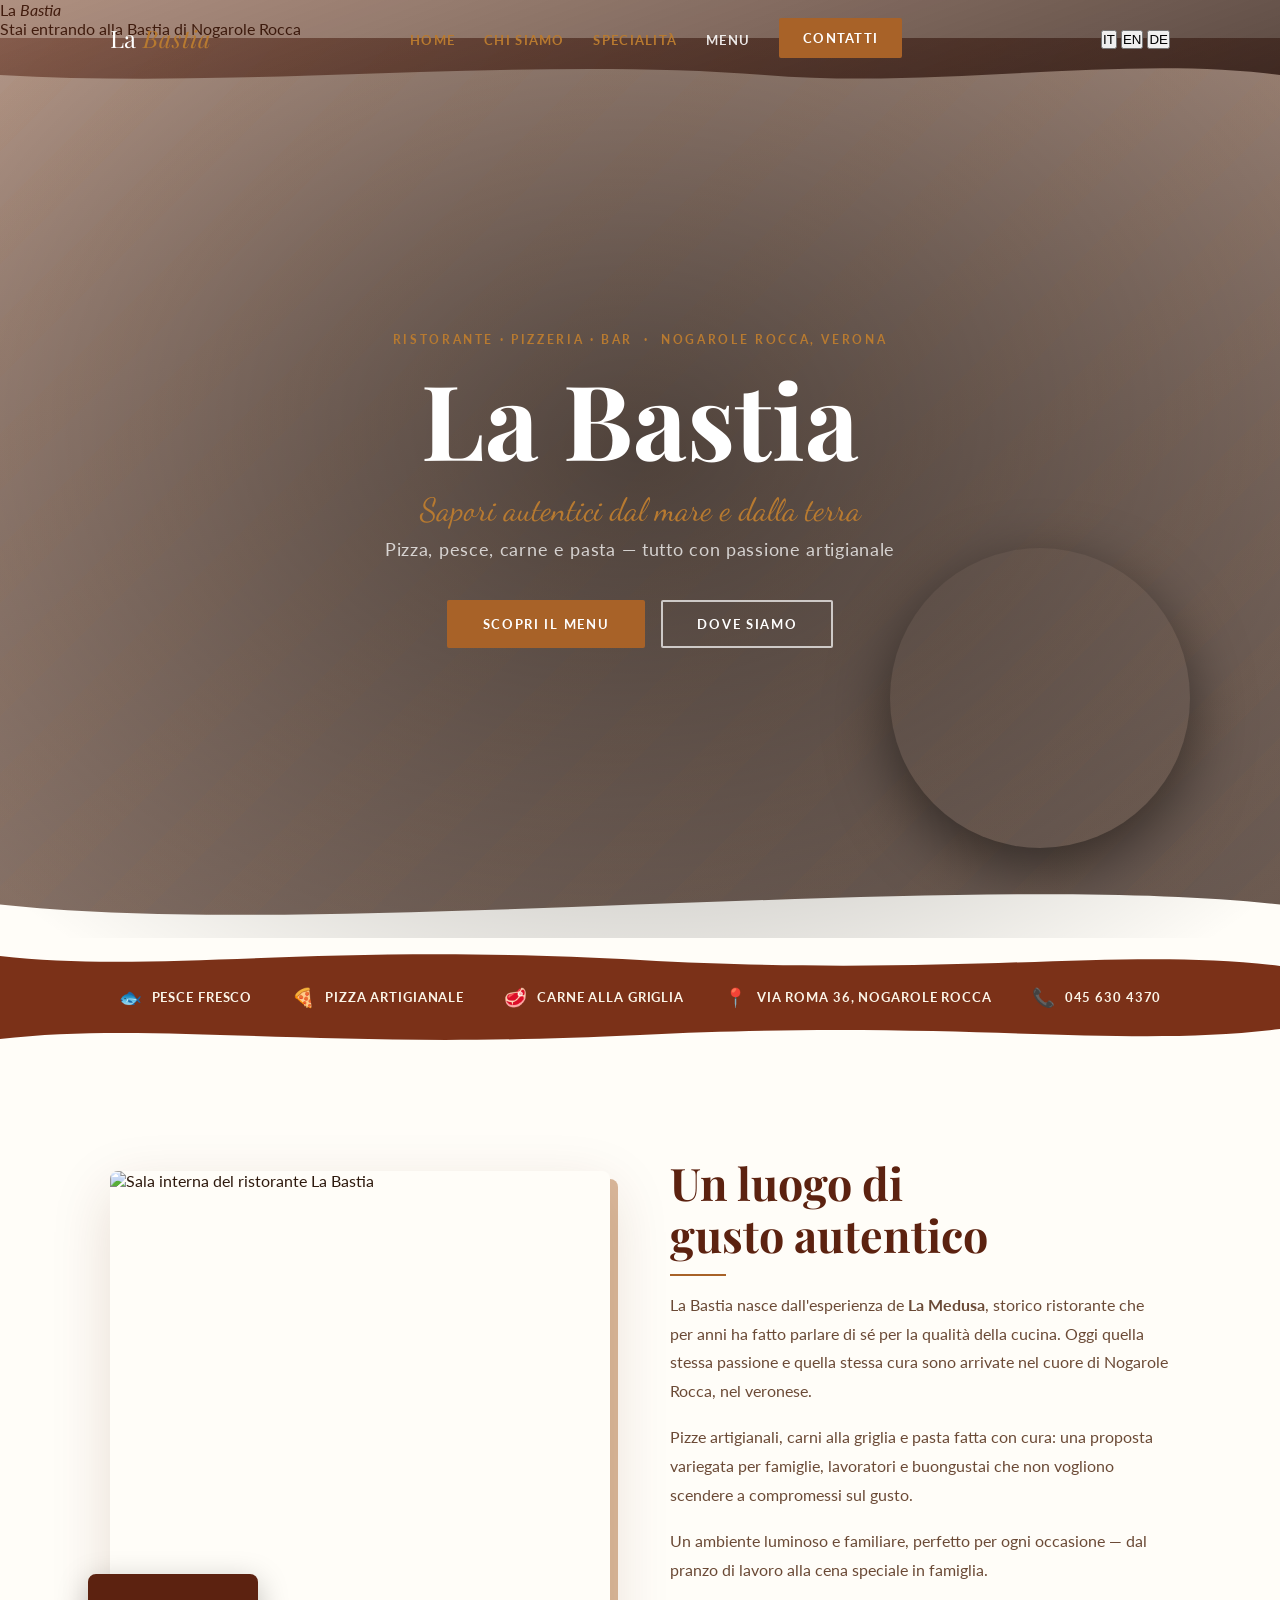
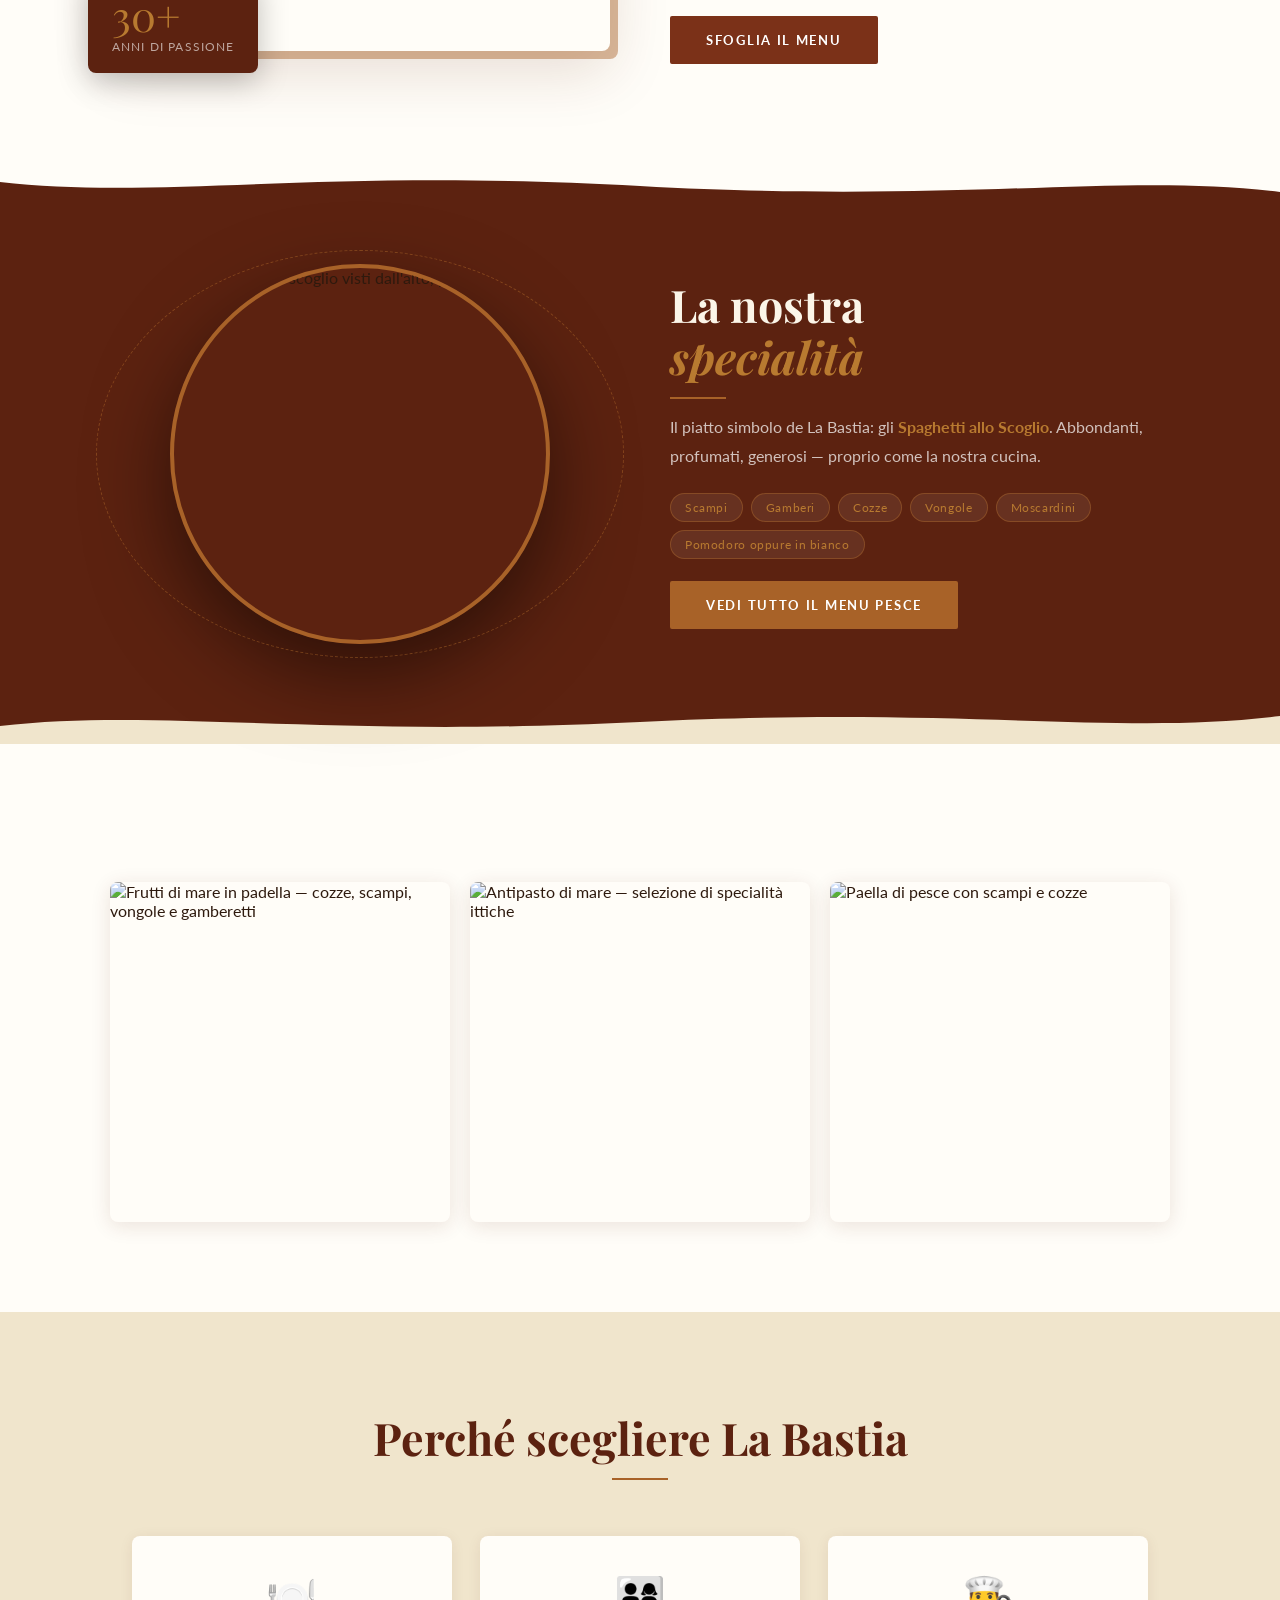
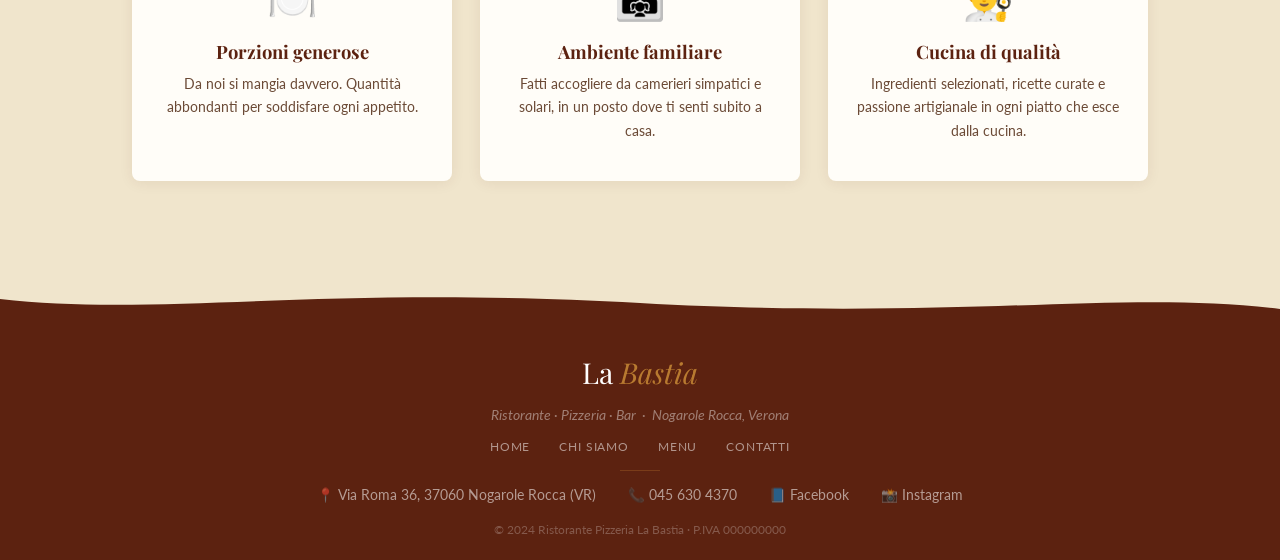
==== commit 779d8c3a: "Adjust image positioning in hero section and remove redundant section title from gallery" ====
--- a/index.html
+++ b/index.html
@@ -141,6 +141,16 @@
     ]
   }
   </script>
+
+  <!-- Google tag (gtag.js) -->
+  <script async src="https://www.googletagmanager.com/gtag/js?id=G-4QYQF6EFCT"></script>
+  <script>
+    window.dataLayer = window.dataLayer || [];
+    function gtag(){dataLayer.push(arguments);}
+    gtag('js', new Date());
+
+    gtag('config', 'G-4QYQF6EFCT');
+  </script>
 </head>
 <body>
 
@@ -292,6 +302,23 @@
         <a href="menu.html#pesce" class="btn btn-amber" data-i18n="spec.cta">Vedi tutto il menu pesce</a>
       </div>
 
+    </div>
+  </div>
+</section>
+
+<!-- ══ GALLERIA ══════════════════════════════════════════════════ -->
+<section id="galleria" aria-label="I nostri piatti">
+  <div class="container">
+    <div class="gallery-grid">
+      <div class="gallery-item">
+        <img src="img/WhatsApp Image 2026-03-08 at 14.45.45.jpeg" alt="Frutti di mare in padella — cozze, scampi, vongole e gamberetti" loading="lazy" />
+      </div>
+      <div class="gallery-item">
+        <img src="img/WhatsApp Image 2026-03-08 at 14.45.45 (1).jpeg" alt="Antipasto di mare — selezione di specialità ittiche" loading="lazy" />
+      </div>
+      <div class="gallery-item">
+        <img src="img/WhatsApp Image 2026-03-08 at 14.45.46.jpeg" alt="Paella di pesce con scampi e cozze" loading="lazy" />
+      </div>
     </div>
   </div>
 </section>
--- a/css/home.css
+++ b/css/home.css
@@ -33,6 +33,16 @@
     rgba(193, 120, 48, 0.03) 40px,
     rgba(193, 120, 48, 0.03) 80px
   );
+}
+
+/* Soft vignette behind hero text — no hard edges */
+#hero::before {
+  content: '';
+  position: absolute;
+  inset: 0;
+  background: radial-gradient(ellipse 68% 72% at 50% 46%, rgba(0, 0, 0, 0.46) 0%, transparent 100%);
+  z-index: 1;
+  pointer-events: none;
 }
 
 .hero-wave {
@@ -341,6 +351,7 @@
   width: 100%;
   height: 100%;
   object-fit: cover;
+  object-position: center 20%;
 }
 
 .spec-img .ring {
@@ -409,6 +420,53 @@
   }
 }
 
+/* ─── GALLERIA FOTO ─────────────────────────────────────────── */
+#galleria {
+  padding: 90px 0;
+  background: var(--warm-white);
+}
+
+.gallery-grid {
+  display: grid;
+  grid-template-columns: repeat(3, 1fr);
+  gap: 20px;
+  margin-top: 3rem;
+}
+
+.gallery-item {
+  border-radius: var(--radius);
+  overflow: hidden;
+  aspect-ratio: 1 / 1;
+  box-shadow: 0 4px 20px rgba(92, 34, 16, 0.12);
+  transition: transform var(--t), box-shadow var(--t);
+}
+
+.gallery-item:hover {
+  transform: translateY(-4px);
+  box-shadow: 0 12px 36px rgba(92, 34, 16, 0.2);
+}
+
+.gallery-item img {
+  width: 100%;
+  height: 100%;
+  object-fit: cover;
+  transition: transform 0.5s ease;
+}
+
+.gallery-item:hover img {
+  transform: scale(1.05);
+}
+
+@media (max-width: 600px) {
+  .gallery-grid {
+    grid-template-columns: 1fr;
+  }
+
+  .gallery-item {
+    aspect-ratio: 4 / 3;
+  }
+}
+
 /* ─── PERCHÉ NOI ────────────────────────────────────────────── */
 #perche {
   padding: 100px 0;
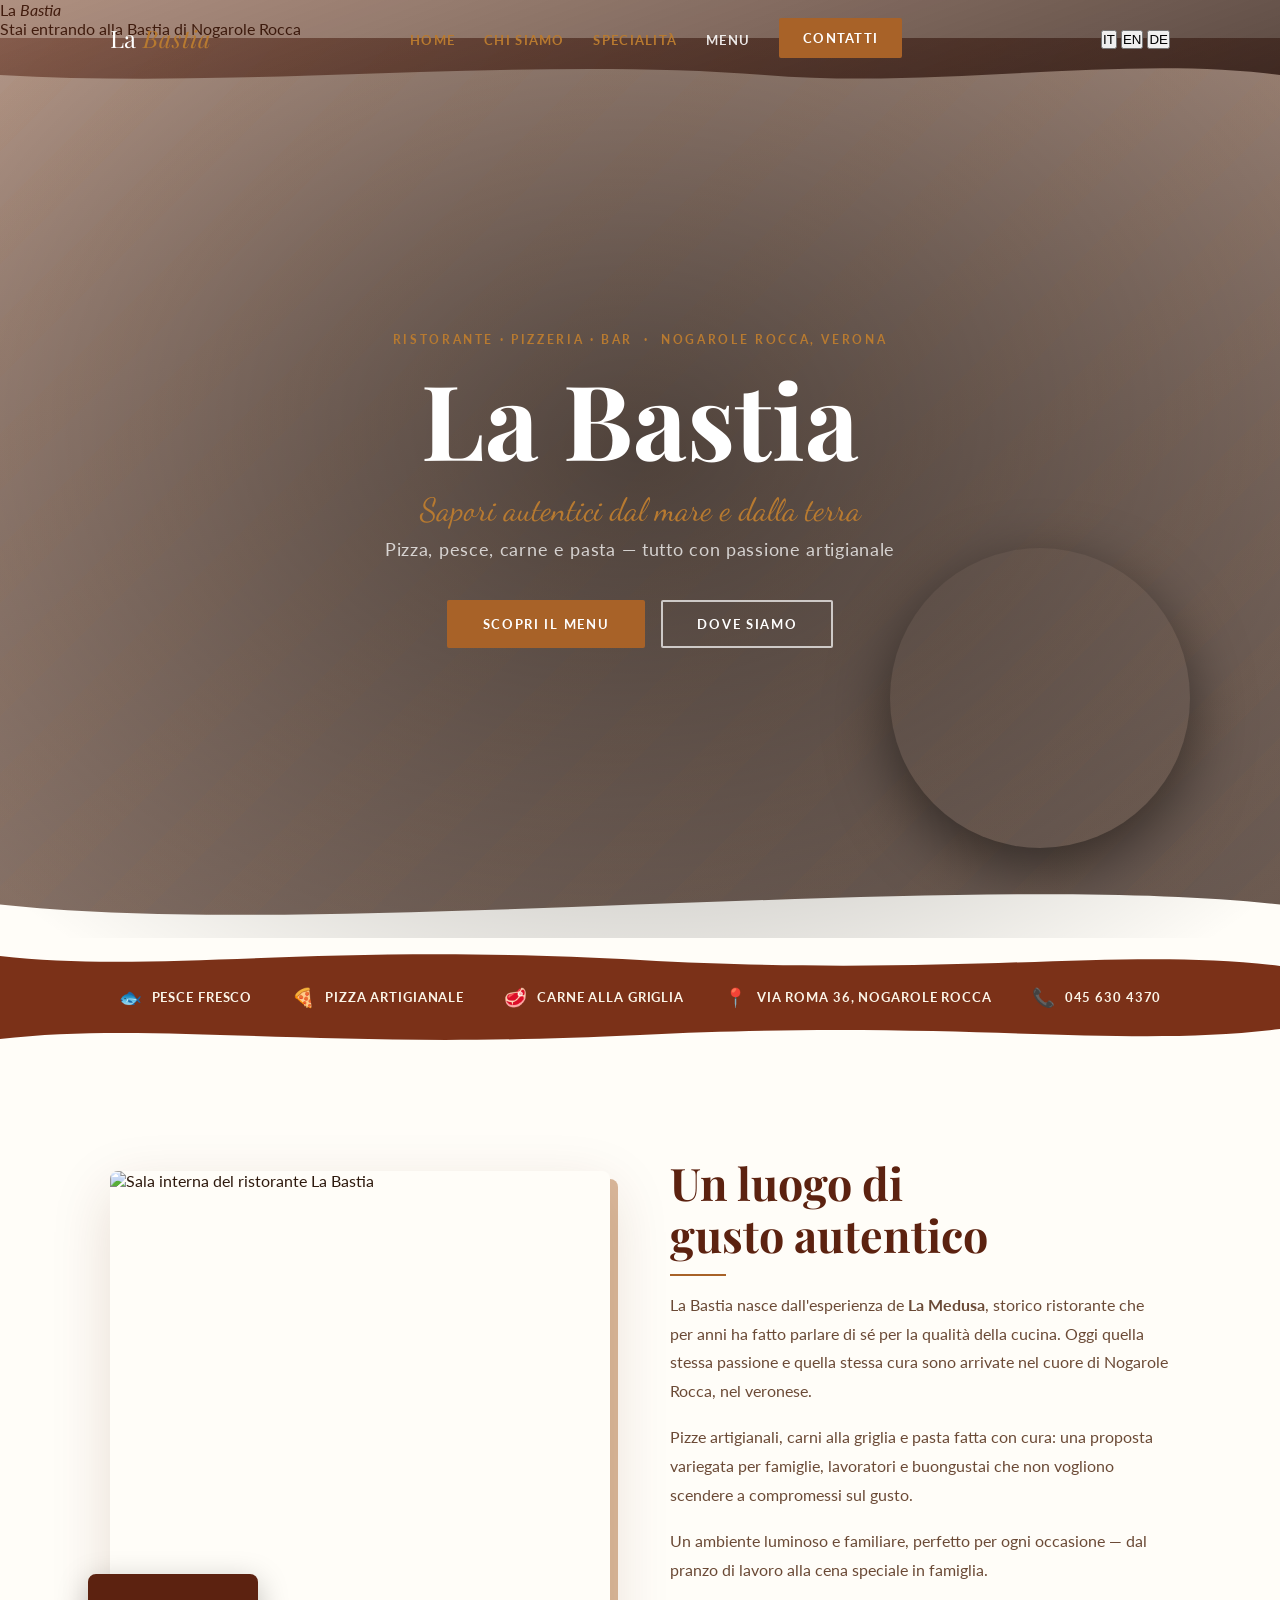
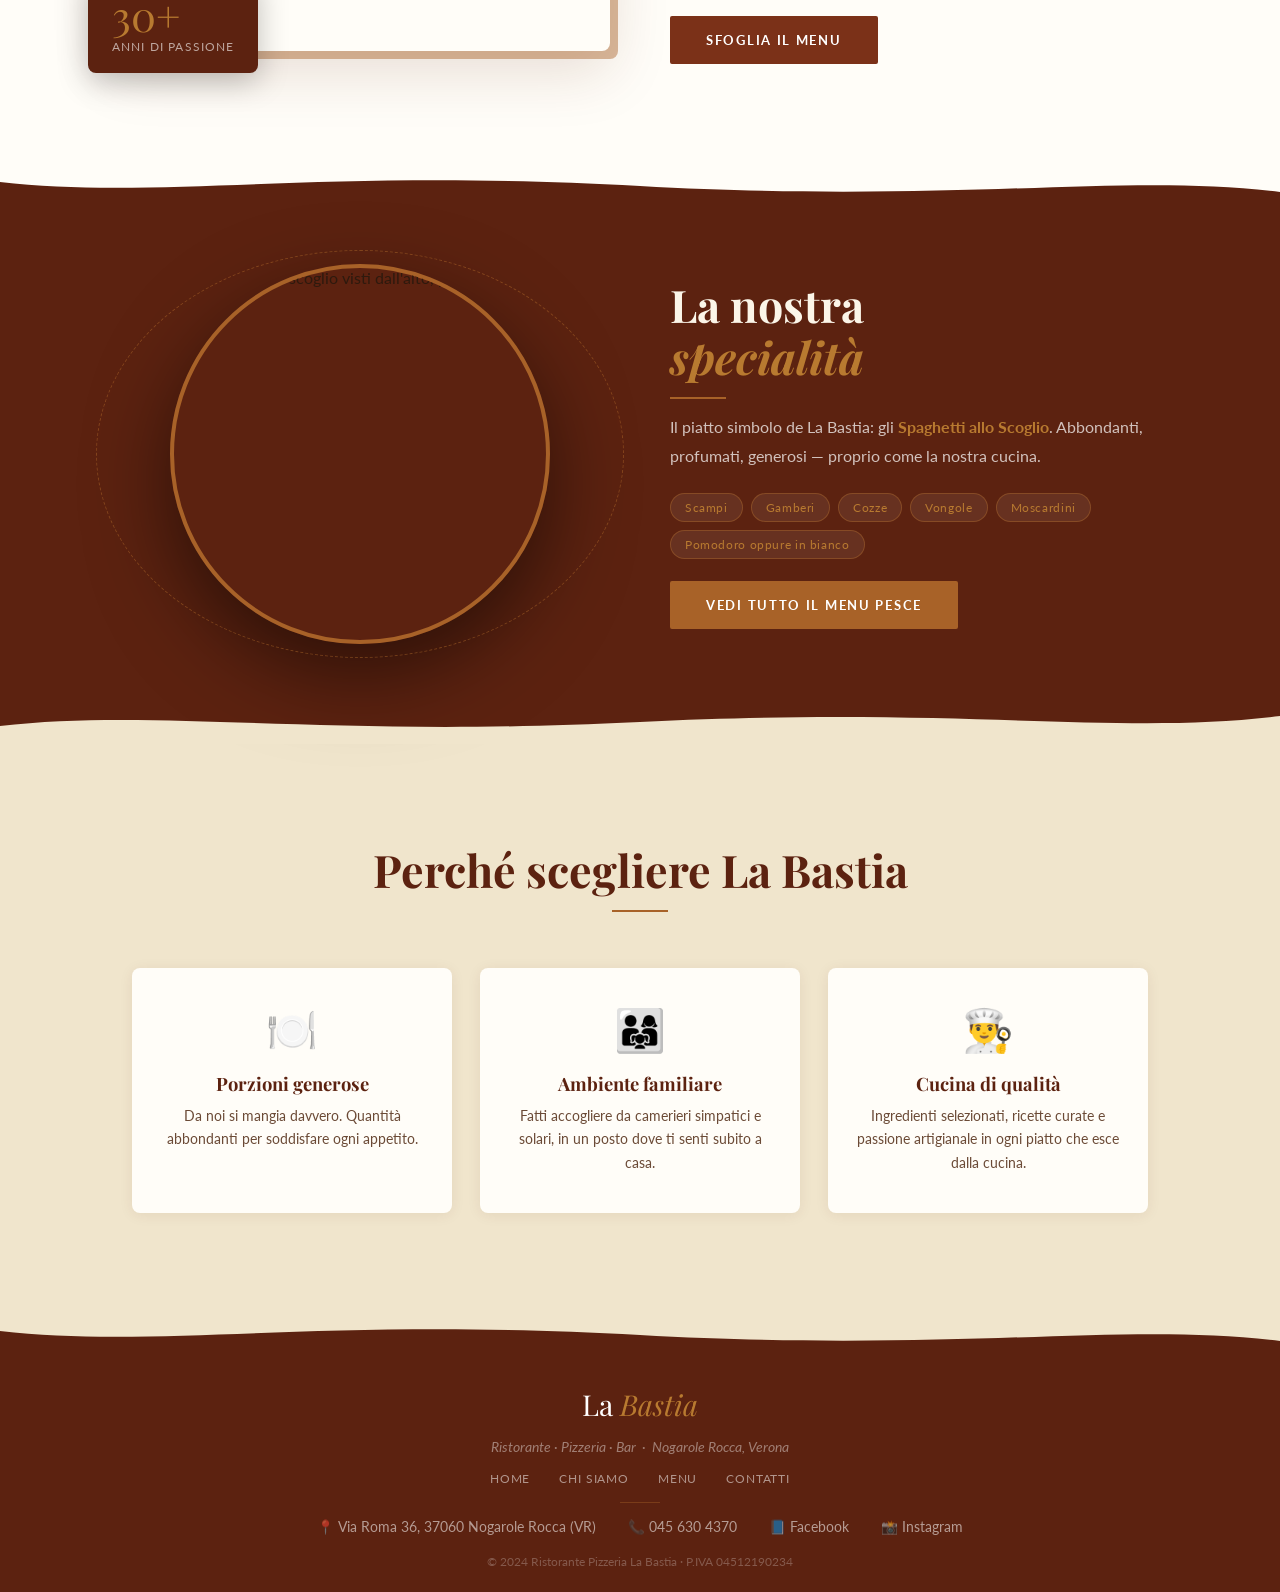
==== commit a4305320: "Update footer P.IVA number for consistency across pages" ====
--- a/index.html
+++ b/index.html
@@ -306,22 +306,6 @@
   </div>
 </section>
 
-<!-- ══ GALLERIA ══════════════════════════════════════════════════ -->
-<section id="galleria" aria-label="I nostri piatti">
-  <div class="container">
-    <div class="gallery-grid">
-      <div class="gallery-item">
-        <img src="img/WhatsApp Image 2026-03-08 at 14.45.45.jpeg" alt="Frutti di mare in padella — cozze, scampi, vongole e gamberetti" loading="lazy" />
-      </div>
-      <div class="gallery-item">
-        <img src="img/WhatsApp Image 2026-03-08 at 14.45.45 (1).jpeg" alt="Antipasto di mare — selezione di specialità ittiche" loading="lazy" />
-      </div>
-      <div class="gallery-item">
-        <img src="img/WhatsApp Image 2026-03-08 at 14.45.46.jpeg" alt="Paella di pesce con scampi e cozze" loading="lazy" />
-      </div>
-    </div>
-  </div>
-</section>
 
 <!-- ══ PERCHÉ NOI ════════════════════════════════════════════════ -->
 <section id="perche" aria-label="Perché sceglierci">
@@ -366,7 +350,7 @@
       <a href="https://www.facebook.com/p/La-Bastia-pizzeria-ristorante-61551666945159/" target="_blank" rel="noopener">📘 Facebook</a>
       <a href="https://www.instagram.com/labastiaristorantepizzeria/" target="_blank" rel="noopener">📸 Instagram</a>
     </div>
-    <p class="footer-copy" data-i18n="footer.copy">© 2024 Ristorante Pizzeria La Bastia · P.IVA 000000000</p>
+    <p class="footer-copy" data-i18n="footer.copy">© 2024 Ristorante Pizzeria La Bastia · P.IVA 04512190234</p>
   </div>
 </footer>
 
--- a/css/home.css
+++ b/css/home.css
@@ -351,7 +351,7 @@
   width: 100%;
   height: 100%;
   object-fit: cover;
-  object-position: center 20%;
+  object-position: center 40%;
 }
 
 .spec-img .ring {
